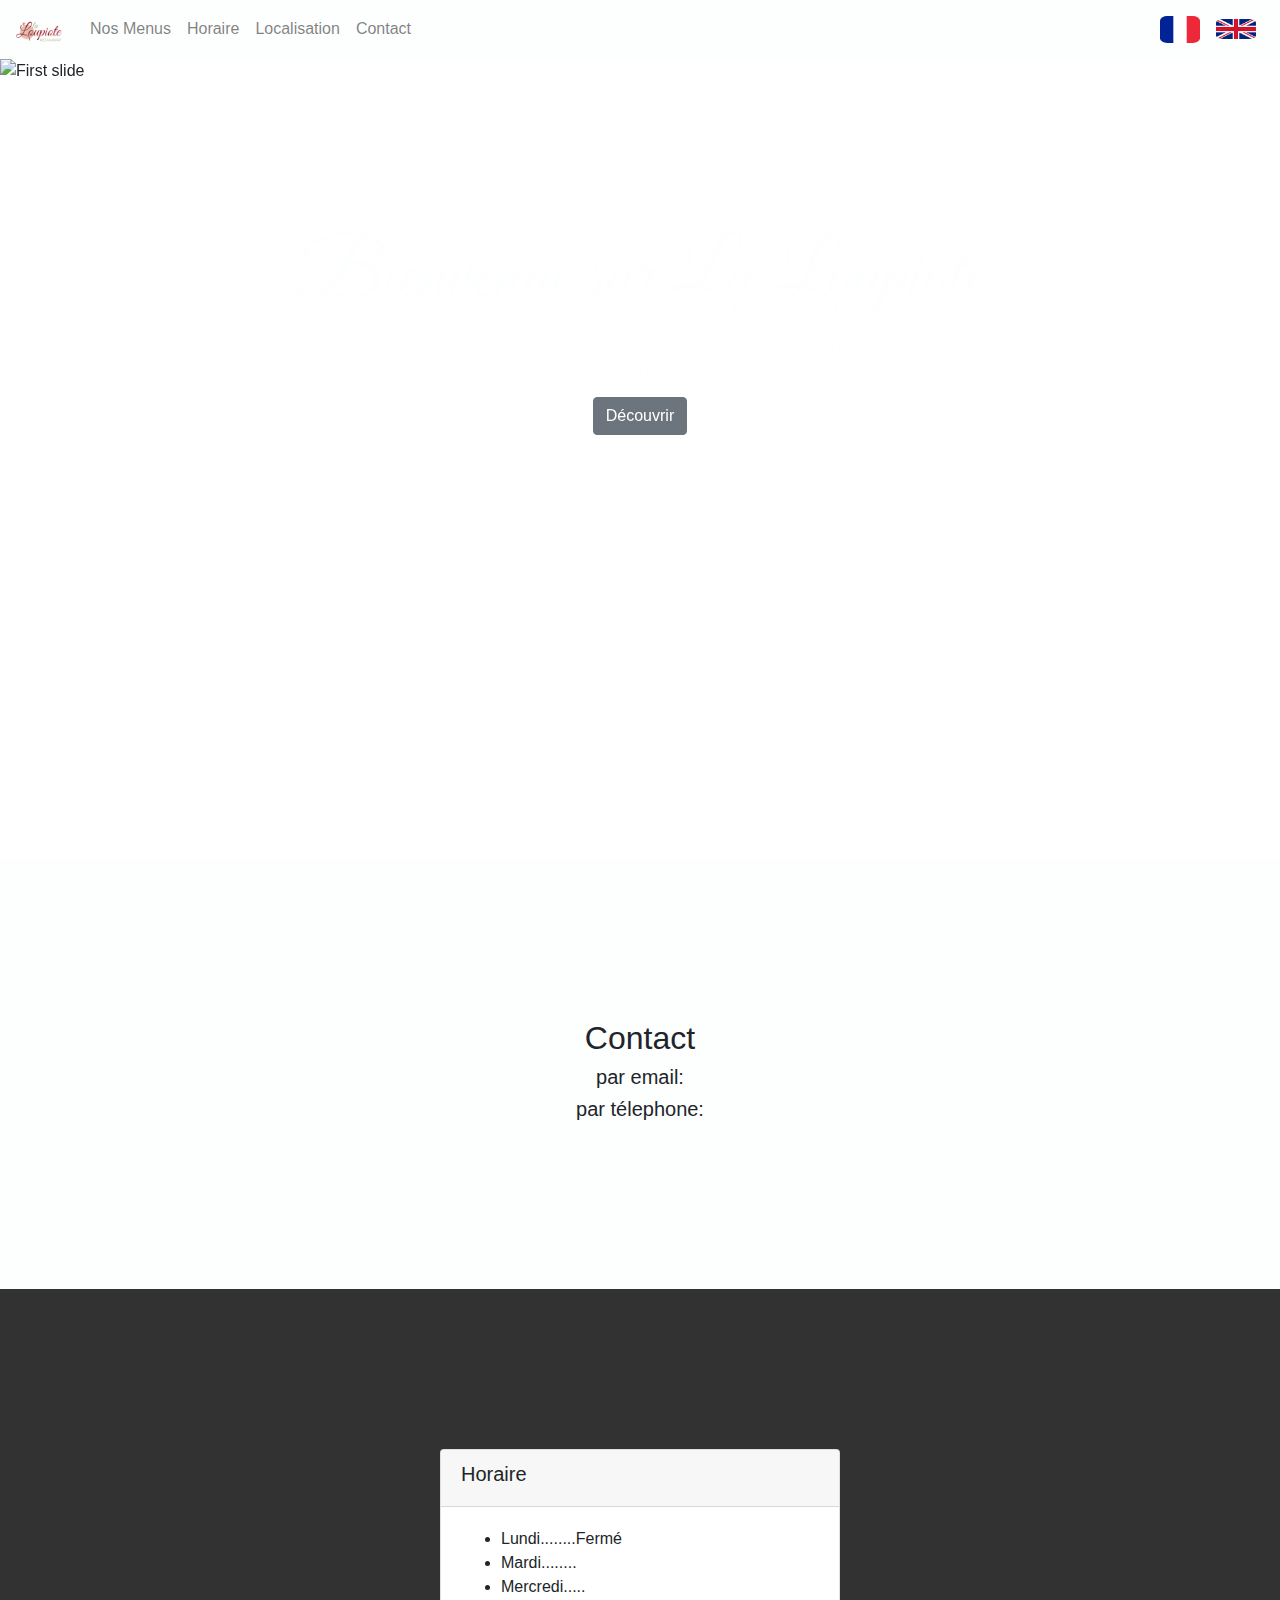
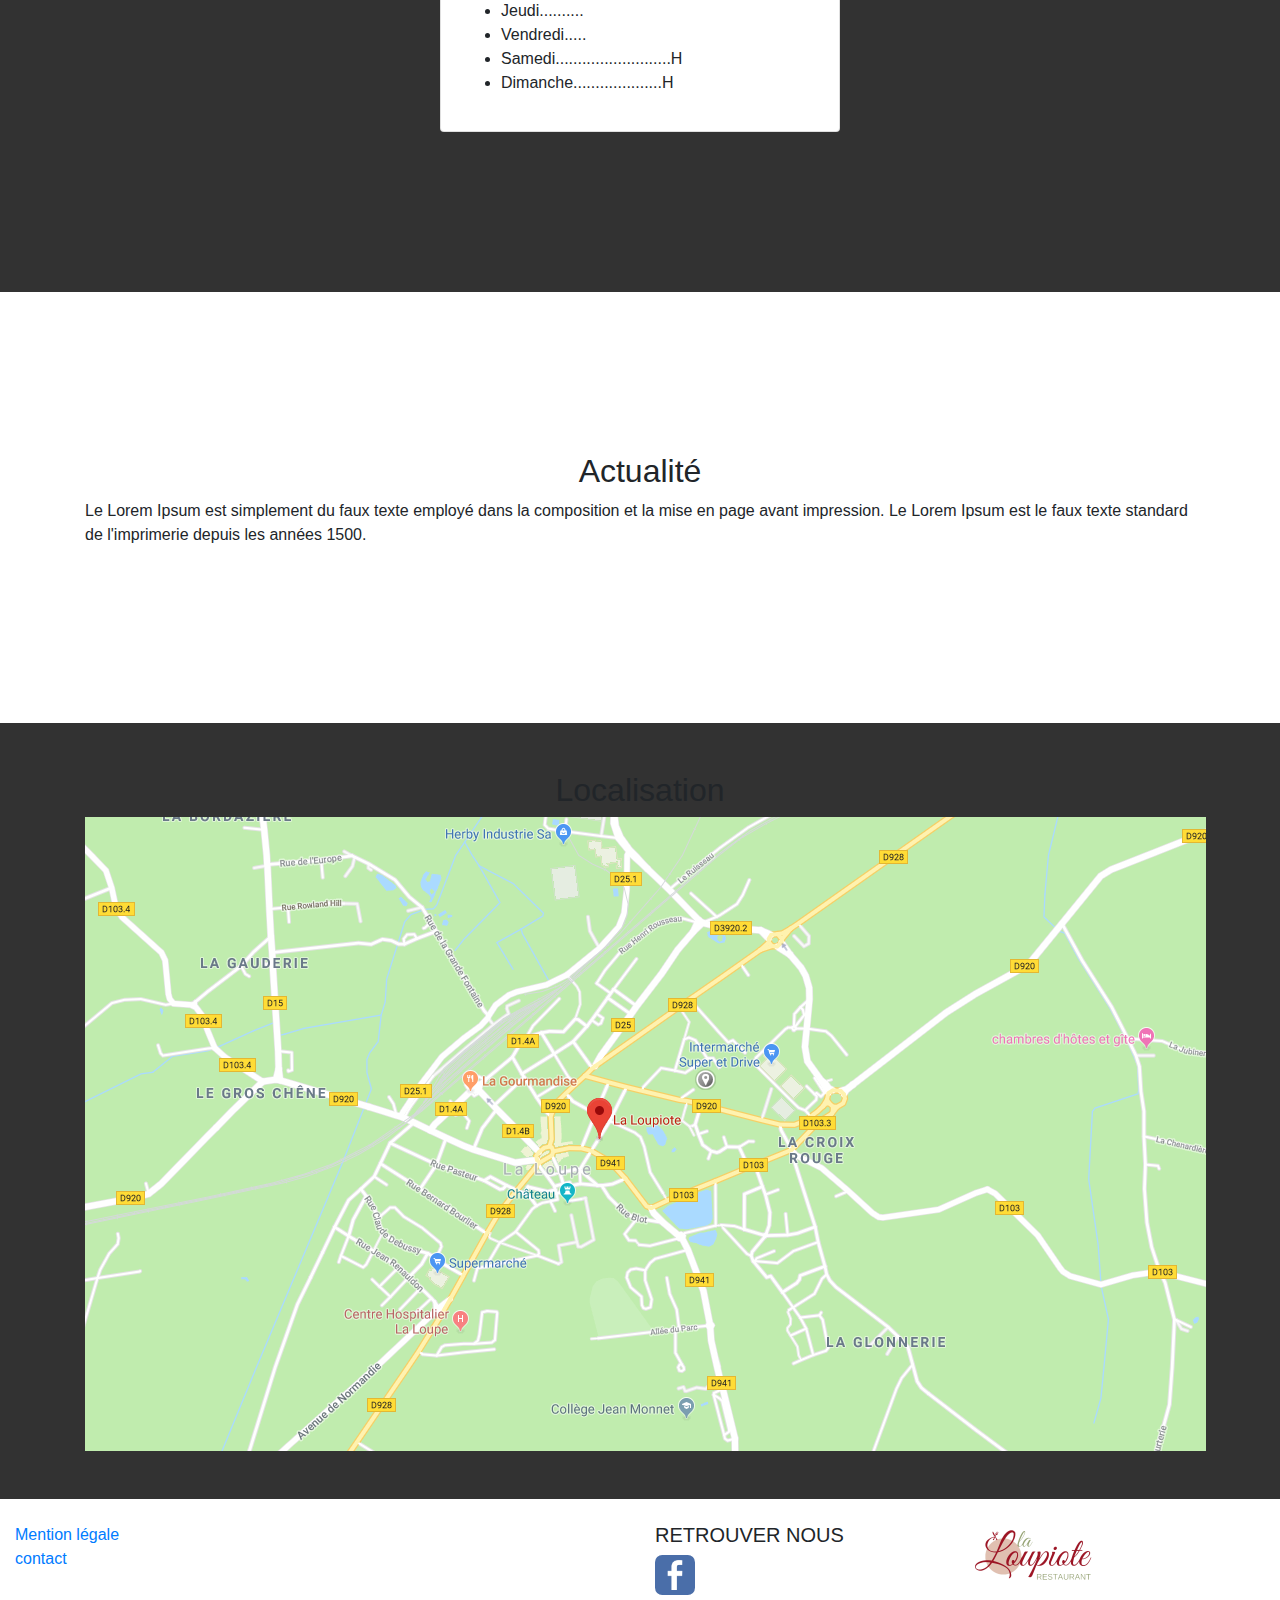
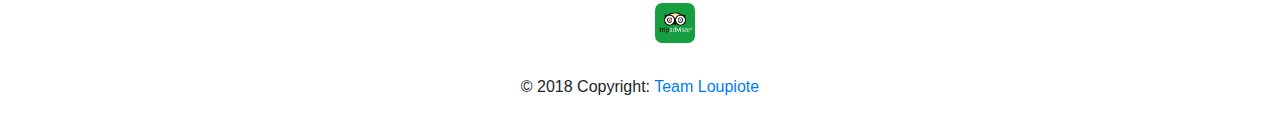
==== Maquette_Site/index.html @ 5c7a44ec "correction" ====
<!DOCTYPE html>
<html>
<head>
	<title>La Loupiote</title>
	<link rel="stylesheet" href="https://stackpath.bootstrapcdn.com/bootstrap/4.1.3/css/bootstrap.min.css">

	<link href="https://fonts.googleapis.com/css?family=Great+Vibes" rel="stylesheet">

	<link rel="stylesheet" type="text/css" href="style.css">
</head>
<body>
	<header>
		<!-- NAVIGATION -->
		<div>
			<nav class="navbar navbar-expand-lg navbar-light bg-light">
	  			<a class="navbar-brand" href="#">
	  				<img id="logo" src="img/Laloupiote-logo-transpa.png">
	  			</a>
	  			<button class="navbar-toggler" type="button" data-toggle="collapse" 	data-target="#navbarSupportedContent" aria-controls="navbarSupportedContent" aria-expanded="false" aria-label="Toggle navigation">
	    			<span class="navbar-toggler-icon"></span>
	  			</button>

	    		<div class="collapse navbar-collapse" id="navbarSupportedContent">
	    			<ul class="navbar-nav mr-auto">
	        			<li class="nav-item">
	        				<a class="nav-link" href="html/ourmenu.html">
	        					Nos Menus 
	        					<span class="sr-only">(current)</span>
	        				</a>
					    </li>
					    <li class="nav-item">
					        <a class="nav-link" href="#horraire">Horaire</a>
					    </li>
					    <li class="nav-item">
					        <a class="nav-link" href="#localisation">Localisation</a>
					    </li>
			        	<li class="nav-item">
			        		<a class="nav-link" href="html/contact.html">Contact</a>
			        	</li>
	    			</ul>

	    			<ul class="navbar-nav ml-auto">
	    				<li class="nav-item">
	    					<a class="nav-link translator" href="">
	    						<img src="img/fr.png">
	    					</a>
	    				</li>
	    				<li class="nav-item">
	    					<a class="nav-link translator" href="">
	    						<img src="img/en.png">
	    					</a>
	    				</li>
	    			</ul>
	    		</div>
			</nav>
		</div>
<!-- CAROUSEL -->
		<div id="llp-carousel" class="carousel slide" data-ride="carousel">
  			<ol class="carousel-indicators">
			    <li data-target="#llp-carousel" data-slide-to="0" class="active"></li>
			    <li data-target="#llp-carousel" data-slide-to="1"></li>
			    <li data-target="#llp-carousel" data-slide-to="2"></li>
			    <li data-target="#llp-carousel" data-slide-to="3"></li>
  			</ol>
  			<div class="carousel-inner">
    			<div class="carousel-item active">
        			<img class="d-block w-100" src="img/01llp.jpg" alt="First slide">
        			<div class="carousel-caption d-none d-md-block">
    					<h1 class="laloupiote-title"> 
    						Bienvenue sur La Loupiote
    					</h1>
    				
					
						<p id="fait-maison">
					    	Le Lorem Ipsum est simplement du faux texte employé dans la composition et la mise en page avant impression. Le Lorem Ipsum est le faux texte standard de l'imprimerie depuis les années 1500
					    </p>
	
					    <button class="btn btn-secondary"> Découvrir </button>
					</div>
		    	</div>
		   	 	<div class="carousel-item">
		      		<img class="d-block w-100" src="img/02llp.jpg" alt="Second slide">
		      		<div class="carousel-caption d-none d-md-block">
					    <h1 class="laloupiote-title"> 
    						Bienvenuee sur La Loupiote
    					</h1>
    				
					
						<p id="fait-maison">
					    	Le Lorem Ipsum est simplement du faux texte employé dans la composition et la mise en page avant impression. Le Lorem Ipsum est le faux texte standard de l'imprimerie depuis les années 1500
					    </p>    
					    <button class="btn btn-secondary"> Découvrir </button>
					</div>
		    	</div>
			    <div class="carousel-item">
			    	<img class="d-block w-100" src="img/03llp.jpg" alt="Third slide">
			    	<div class="carousel-caption d-none d-md-block">
					    <h1 class="laloupiote-title"> 
    						Bienvenue sur La Loupiote
    					</h1>
    				
					
						<p id="fait-maison">
					    	Le Lorem Ipsum est simplement du faux texte employé dans la composition et la mise en page avant impression. Le Lorem Ipsum est le faux texte standard de l'imprimerie depuis les années 1500
					    </p>
					    <button class="btn btn-secondary"> Découvrir </button>
					</div>
			    </div>
			    <div class="carousel-item">
			    	<img class="d-block w-100" src="img/04llp.jpg" alt="Fourth slide">
			    	<div class="carousel-caption d-none d-md-block">
					    <h1 class="laloupiote-title"> 
    						Bienvenue sur La Loupiote
    					</h1>
    				
					
						<p id="fait-maison">
					    	Le Lorem Ipsum est simplement du faux texte employé dans la composition et la mise en page avant impression. Le Lorem Ipsum est le faux texte standard de l'imprimerie depuis les années 1500
					    </p>   
						 
					    <button class="btn btn-secondary"> Découvrir </button>
					</div>
			    </div>
  			</div>
  			<a class="carousel-control-prev" href="#llp-carousel" role="button" data-slide="prev">
    			<span class="carousel-control-prev-icon" aria-hidden="true"></span>
    			<span class="sr-only">Previous</span>
  			</a>
    		<a class="carousel-control-next" href="#llp-carousel" role="button" data-slide="next">
			    <span class="carousel-control-next-icon" aria-hidden="true"></span>
			    <span class="sr-only">Next</span>
  			</a>
		</div>
	</header>
<!--  CONTACT US  -->
	<section class="bg-light section-content">
		<div class="container">
			<div class="row">
				<div class="col-12">
					<div class="d-flex justify-content-center">
						<h2 id="info-contact">Contact</h2>
					</div>
					<div class="d-flex justify-content-center">
						<h5>par email:</h5>
					</div>
					<div class="d-flex justify-content-center">
						<h5>par télephone:</h5>
					</div>
				</div>
			</div>
		</div>
	</section>
<!-- HORAIRE -->
	<section class="bg-dark section-content">
		<div class="container">
			<div class="row">
				<div class="col-12">
					<div class=" d-flex justify-content-center">
						<div class="card" style="width: 25rem;">
							<div class="card-header">
						    	<h5>Horaire</h5>
						    </div>
						  	<div class="card-body">
					    		<ul>
					    			<li> Lundi........Fermé</li>
					    			<li> Mardi........ </li>
					    			<li> Mercredi..... </li>
					    			<li> Jeudi.......... </li>
					    			<li> Vendredi..... </li>
					    			<li> Samedi..........................H </li>
					    			<li> Dimanche....................H </li>
					    		</ul>
					        </div>
						</div>
					</div>
				</div>
			</div>
		</div>
	</section>
<!--  ARTICLE-->
	<section>
		<div class="container section-content">
			<div class="row">
				<div class="col-12">
					<div class="d-flex justify-content-center">
						<h2>Actualité</h2>
					</div>
						<p>
							Le Lorem Ipsum est simplement du faux texte employé dans la composition et la mise en page avant impression. Le Lorem Ipsum est le faux texte standard de l'imprimerie depuis les années 1500.
						</p>
					
				</div>
			</div>
		</div>
	</section>
<!-- MAP -->
	<section class="bg-dark pt-5 pb-5">
		<div class="container">
			<div class="row">
				<div class="col-12">
					<div class="d-flex justify-content-center">
						<h2>Localisation</h2>
					</div>
					<img src="img/maploupiote.PNG">
				</div>
			</div>
		</div>
	</section>
<!-- Footer -->
	<footer class="page-footer font-small blue pt-4">

	<!-- Footer Links -->
	    <div class="container-fluid text-center text-md-left">
    	<!-- Grid row -->
    		<div class="row">
    		<!-- Grid column -->
        		<div class="col-md-6 mt-md-0 mt-3">
          		<!-- Content -->
          		<!-- <h5 class="text-uppercase">PAGE</h5> -->
          		<ul class="list-unstyled">
                	<li>
                		<a href="#!">Mention légale</a>
              		</li>
              		<li>
                		<a href="html/contact.html">contact</a>
              		</li>
           		</ul>
        	</div>

        	<hr class="clearfix w-100 d-md-none pb-3">	
        <!-- Grid column -->
        	<div class="col-md-3 mb-md-0 mb-3">
	        <!-- Links -->
	            <h5 class="text-uppercase">Retrouver nous</h5>
				<ul class="list-unstyled">
                	<li class=" mb-2">
                		<a class="network" href="#!">
                			<img id="fb-network" src="img/fb.png">
                		</a>
              		</li>
              		<li>
                		<a class="network" href="#!">
                			<img id="tp-network" src="img/tpa.jpg">
                		</a>
              		</li>
           		</ul>
          </div>

        <!--  Grid column  -->
       		<div class="col-md-3 mb-md-0 mb-3">
			
            	<!-- <h5 class="text-uppercase">Links</h5> -->

            	<ul class="list-unstyled">
              		<li>
                		<a href="#!">
                			<img id="logo-footer" src="img/Laloupiote-logo-transpa.png">
                		</a>
              		</li>
	            </ul>

          	</div>
          	
      	</div>
  	</div>

    <!-- Copyright -->
    <div class="footer-copyright text-center py-3">© 2018 Copyright:
      <a href="#"> Team Loupiote</a>
    </div>
    <!-- Copyright -->

  </footer>

	<script src="https://code.jquery.com/jquery-3.3.1.slim.min.js"></script>
	<script src="https://cdnjs.cloudflare.com/ajax/libs/popper.js/1.14.3/umd/popper.min.js"></script>
	<script src="https://stackpath.bootstrapcdn.com/bootstrap/4.1.3/js/bootstrap.min.js"></script>
</body>
</html>
---- Maquette_Site/style.css ----
/*	-------------------    \
		COLOR THEME
\	-------------------   */
.bg-light{
	background-color:#FDFEFE !important;
}

.bg-dark{
	background-color:#323232 !important;
}

/*	-------------------    \
		HEADER
\	-------------------   */
#logo{
	width: 2.5em;
}
.translator img{
	width: 2.5em;
	border-radius: 18%;
}

.carousel-item img{
	height: 50em;
}

.carousel-caption{
	margin-bottom:30%;
	color: #FDFEFE;
}

.laloupiote-title{
	font-family: 'Great Vibes', cursive;
	font-size: 5em;
}
/*	-------------------    \
		GENERAL
\	-------------------   */
.section-content{
	padding-top: 10em;
	padding-bottom: 10Em;
}

/*	-------------------    \
		FOOTER
\	-------------------   */
.network img{
	width: 2.5em;
	border-radius: 18%;
}
#logo-footer{
	width: 8em;
}
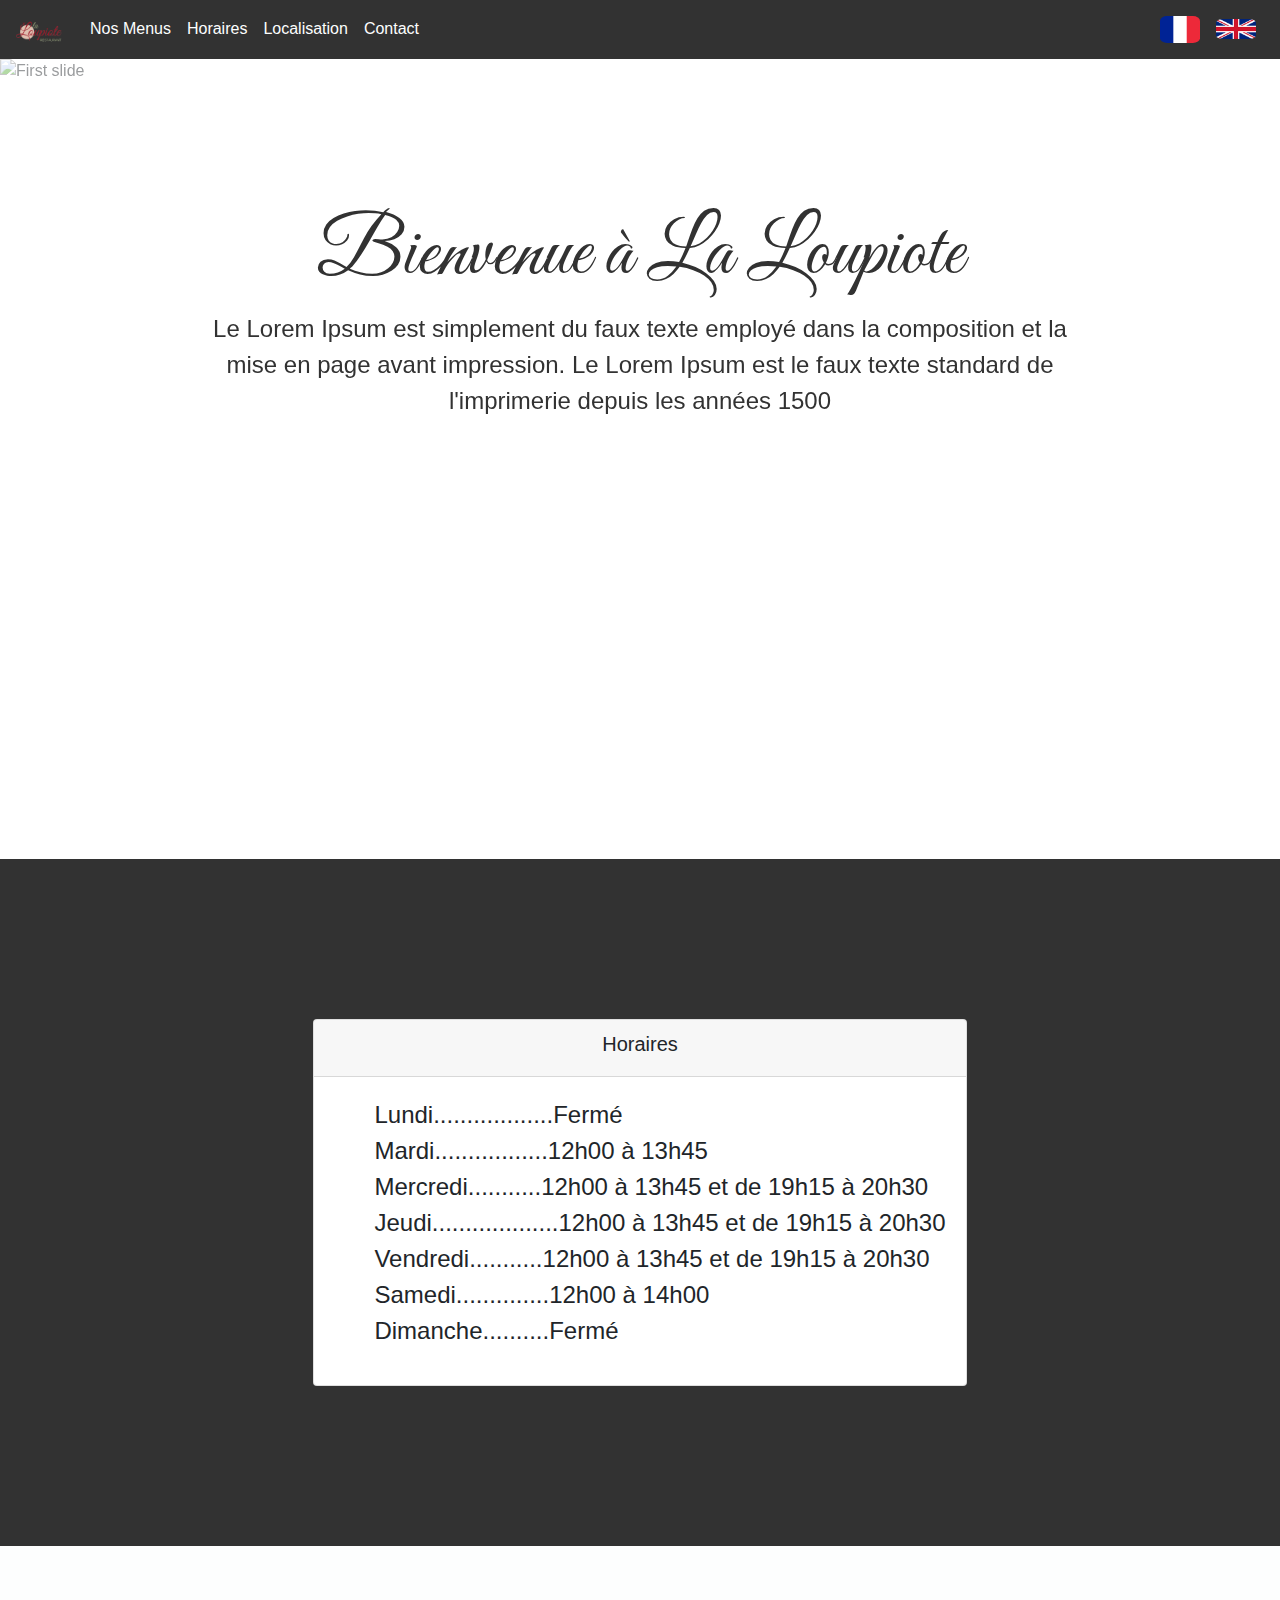
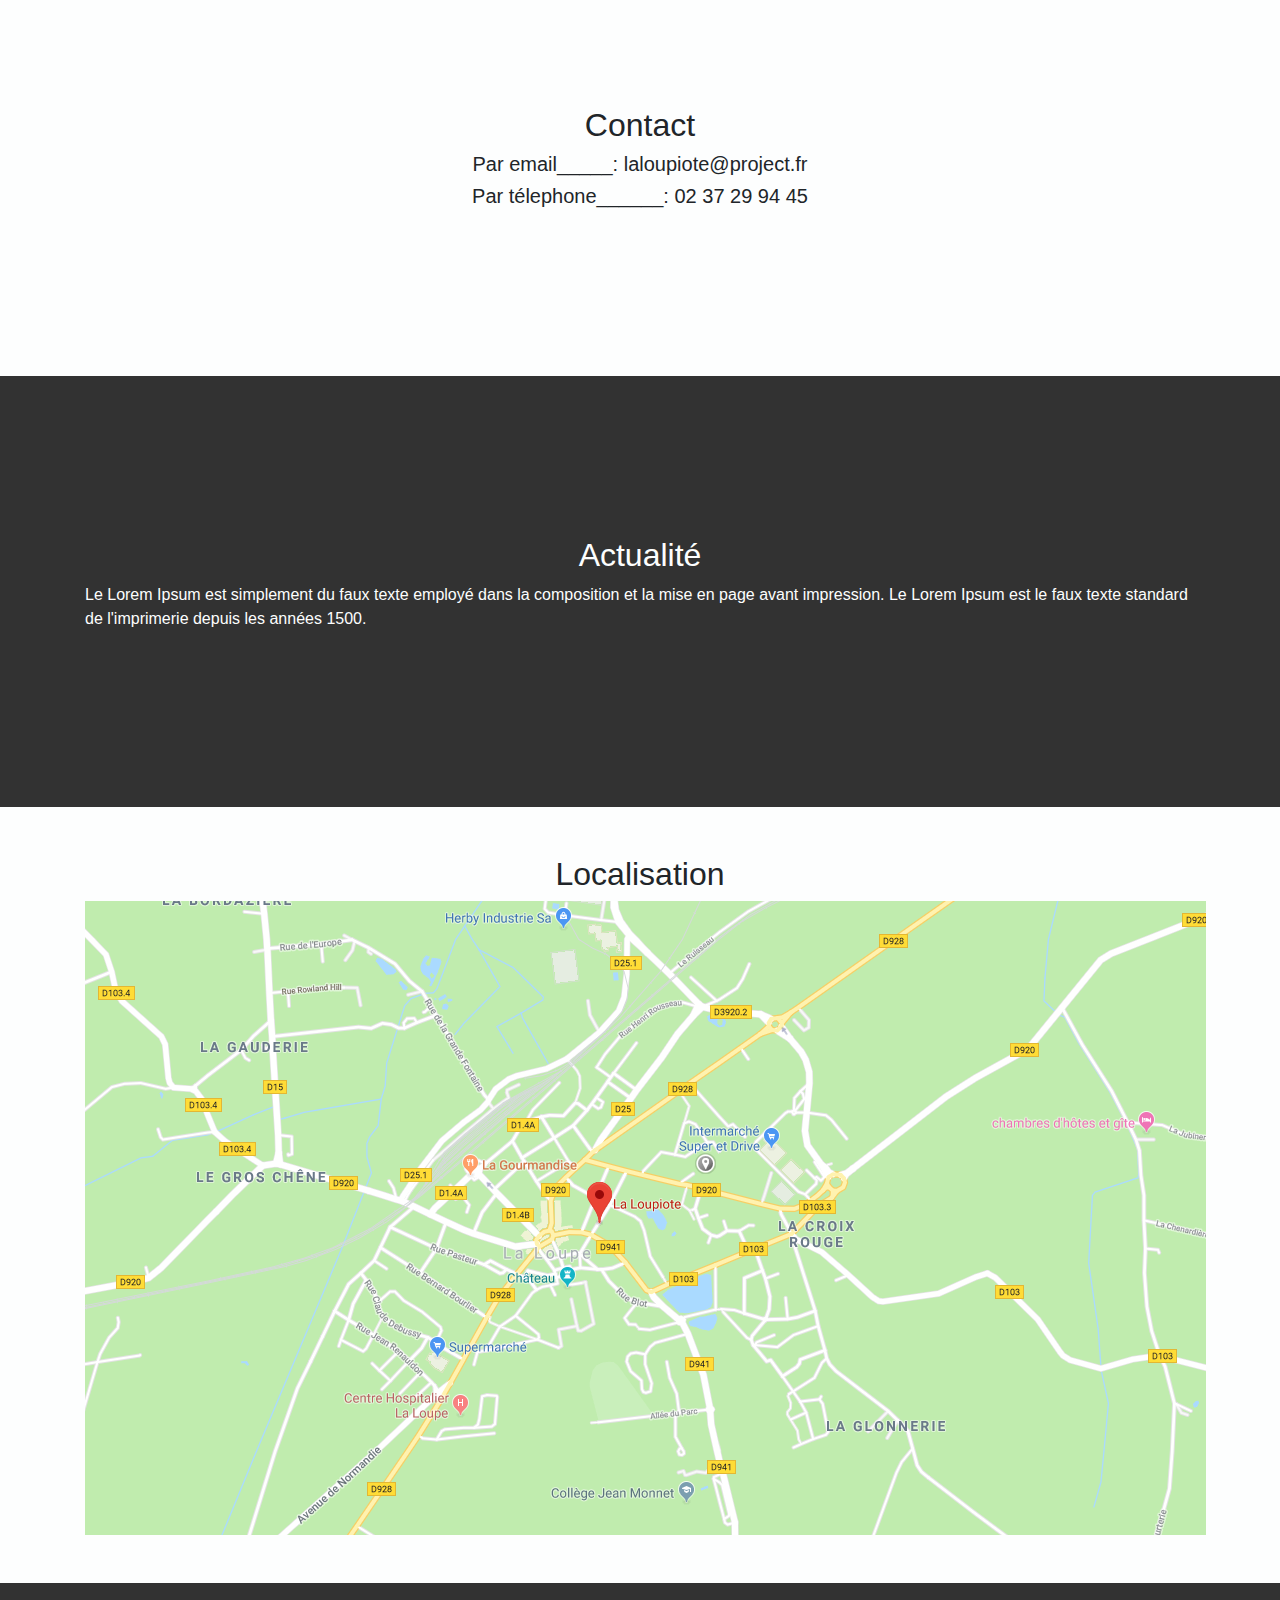
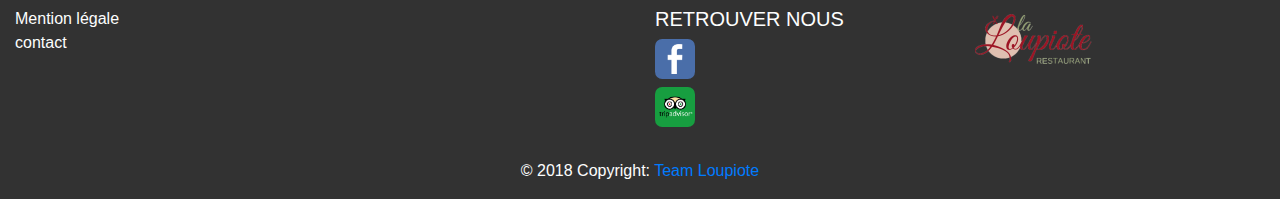
==== commit 28df6396: "Admin part created" ====
--- a/Maquette_Site/index.html
+++ b/Maquette_Site/index.html
@@ -2,6 +2,8 @@
 <html>
 <head>
 	<title>La Loupiote</title>
+	<link rel="stylesheet" href="https://use.fontawesome.com/releases/v5.5.0/css/all.css" integrity="sha384-B4dIYHKNBt8Bc12p+WXckhzcICo0wtJAoU8YZTY5qE0Id1GSseTk6S+L3BlXeVIU" crossorigin="anonymous">
+
 	<link rel="stylesheet" href="https://stackpath.bootstrapcdn.com/bootstrap/4.1.3/css/bootstrap.min.css">
 
 	<link href="https://fonts.googleapis.com/css?family=Great+Vibes" rel="stylesheet">
@@ -12,7 +14,7 @@
 	<header>
 		<!-- NAVIGATION -->
 		<div>
-			<nav class="navbar navbar-expand-lg navbar-light bg-light">
+			<nav class="navbar navbar-expand-lg bg-dark">
 	  			<a class="navbar-brand" href="#">
 	  				<img id="logo" src="img/Laloupiote-logo-transpa.png">
 	  			</a>
@@ -23,19 +25,19 @@
 	    		<div class="collapse navbar-collapse" id="navbarSupportedContent">
 	    			<ul class="navbar-nav mr-auto">
 	        			<li class="nav-item">
-	        				<a class="nav-link" href="html/ourmenu.html">
+	        				<a class="nav-link light-text" href="html/ourmenu.html">
 	        					Nos Menus 
 	        					<span class="sr-only">(current)</span>
 	        				</a>
 					    </li>
 					    <li class="nav-item">
-					        <a class="nav-link" href="#horraire">Horaire</a>
+					        <a class="nav-link light-text" href="#horraire">Horaires</a>
 					    </li>
 					    <li class="nav-item">
-					        <a class="nav-link" href="#localisation">Localisation</a>
+					        <a class="nav-link light-text" href="#localisation">Localisation</a>
 					    </li>
 			        	<li class="nav-item">
-			        		<a class="nav-link" href="html/contact.html">Contact</a>
+			        		<a class="nav-link light-text" href="html/contact.html">Contact</a>
 			        	</li>
 	    			</ul>
 
@@ -67,71 +69,108 @@
         			<img class="d-block w-100" src="img/01llp.jpg" alt="First slide">
         			<div class="carousel-caption d-none d-md-block">
     					<h1 class="laloupiote-title"> 
-    						Bienvenue sur La Loupiote
-    					</h1>
-    				
-					
-						<p id="fait-maison">
+    						Bienvenue à La Loupiote
+    					</h1>
+    				
+					
+						<p id="fait-maison" class="paraph-text">
 					    	Le Lorem Ipsum est simplement du faux texte employé dans la composition et la mise en page avant impression. Le Lorem Ipsum est le faux texte standard de l'imprimerie depuis les années 1500
 					    </p>
 	
-					    <button class="btn btn-secondary"> Découvrir </button>
+					    <a href="#horaire">
+					    	<i class="fas fa-angle-double-down"></i>
+					    </a>
 					</div>
 		    	</div>
 		   	 	<div class="carousel-item">
 		      		<img class="d-block w-100" src="img/02llp.jpg" alt="Second slide">
 		      		<div class="carousel-caption d-none d-md-block">
 					    <h1 class="laloupiote-title"> 
-    						Bienvenuee sur La Loupiote
-    					</h1>
-    				
-					
-						<p id="fait-maison">
+    						Bienvenue à La Loupiote
+    					</h1>
+    				
+					
+						<p id="fait-maison" class="paraph-text">
 					    	Le Lorem Ipsum est simplement du faux texte employé dans la composition et la mise en page avant impression. Le Lorem Ipsum est le faux texte standard de l'imprimerie depuis les années 1500
 					    </p>    
-					    <button class="btn btn-secondary"> Découvrir </button>
+					    <a href="#horaire">
+					    	<i class="fas fa-angle-double-down"></i>
+					    </a>
 					</div>
 		    	</div>
 			    <div class="carousel-item">
 			    	<img class="d-block w-100" src="img/03llp.jpg" alt="Third slide">
 			    	<div class="carousel-caption d-none d-md-block">
 					    <h1 class="laloupiote-title"> 
-    						Bienvenue sur La Loupiote
-    					</h1>
-    				
-					
-						<p id="fait-maison">
+    						Bienvenue à La Loupiote
+    					</h1>
+    				
+					
+						<p id="fait-maison" class="paraph-text">
 					    	Le Lorem Ipsum est simplement du faux texte employé dans la composition et la mise en page avant impression. Le Lorem Ipsum est le faux texte standard de l'imprimerie depuis les années 1500
 					    </p>
-					    <button class="btn btn-secondary"> Découvrir </button>
+					    <a href="#horaire">
+					    	<i class="fas fa-angle-double-down"></i>
+					    </a>
 					</div>
 			    </div>
 			    <div class="carousel-item">
 			    	<img class="d-block w-100" src="img/04llp.jpg" alt="Fourth slide">
 			    	<div class="carousel-caption d-none d-md-block">
 					    <h1 class="laloupiote-title"> 
-    						Bienvenue sur La Loupiote
-    					</h1>
-    				
-					
-						<p id="fait-maison">
+    						Bienvenue à La Loupiote
+    					</h1>
+    				
+					
+						<p id="fait-maison" class="paraph-text">
 					    	Le Lorem Ipsum est simplement du faux texte employé dans la composition et la mise en page avant impression. Le Lorem Ipsum est le faux texte standard de l'imprimerie depuis les années 1500
 					    </p>   
 						 
-					    <button class="btn btn-secondary"> Découvrir </button>
+					    <a href="#horaire">
+					    	<i class="fas fa-angle-double-down"></i>
+					    </a>
 					</div>
 			    </div>
   			</div>
   			<a class="carousel-control-prev" href="#llp-carousel" role="button" data-slide="prev">
-    			<span class="carousel-control-prev-icon" aria-hidden="true"></span>
+    			<span class="carousel-control-prev-icon dark-text" aria-hidden="true"></span>
     			<span class="sr-only">Previous</span>
   			</a>
     		<a class="carousel-control-next" href="#llp-carousel" role="button" data-slide="next">
-			    <span class="carousel-control-next-icon" aria-hidden="true"></span>
+			    <span class="carousel-control-next-icon dark-text" aria-hidden="true"></span>
 			    <span class="sr-only">Next</span>
   			</a>
 		</div>
 	</header>
+
+<!-- HORAIRE -->
+	<section class="bg-dark section-content">
+		<div class="container">
+			<div class="row">
+				<div class="col-12">
+					<div class=" d-flex justify-content-center">
+						<div class="card">
+							<div class="card-header d-flex justify-content-center">
+						    	<h5>Horaires</h5>
+						    </div>
+						  	<div class="card-body">
+					    		<ul id="horaire">
+					    			<li> Lundi..................Fermé</li>
+					    			<li> Mardi.................12h00 à 13h45</li>
+					    			<li> Mercredi...........12h00 à 13h45 et de 19h15 à 20h30</li>
+					    			<li> Jeudi...................12h00 à 13h45 et de 19h15 à 20h30</li>
+					    			<li> Vendredi...........12h00 à 13h45 et de 19h15 à 20h30</li>
+					    			<li> Samedi..............12h00 à 14h00</li>
+					    			<li> Dimanche..........Fermé</li>
+					    		</ul>
+					        </div>
+						</div>
+					</div>
+				</div>
+			</div>
+		</div>
+	</section>
+
 <!--  CONTACT US  -->
 	<section class="bg-light section-content">
 		<div class="container">
@@ -140,45 +179,18 @@
 					<div class="d-flex justify-content-center">
 						<h2 id="info-contact">Contact</h2>
 					</div>
-					<div class="d-flex justify-content-center">
-						<h5>par email:</h5>
-					</div>
-					<div class="d-flex justify-content-center">
-						<h5>par télephone:</h5>
-					</div>
-				</div>
-			</div>
-		</div>
-	</section>
-<!-- HORAIRE -->
-	<section class="bg-dark section-content">
-		<div class="container">
-			<div class="row">
-				<div class="col-12">
-					<div class=" d-flex justify-content-center">
-						<div class="card" style="width: 25rem;">
-							<div class="card-header">
-						    	<h5>Horaire</h5>
-						    </div>
-						  	<div class="card-body">
-					    		<ul>
-					    			<li> Lundi........Fermé</li>
-					    			<li> Mardi........ </li>
-					    			<li> Mercredi..... </li>
-					    			<li> Jeudi.......... </li>
-					    			<li> Vendredi..... </li>
-					    			<li> Samedi..........................H </li>
-					    			<li> Dimanche....................H </li>
-					    		</ul>
-					        </div>
-						</div>
+					<div class="d-flex justify-content-center paraph-text">
+						<h5>Par email_____: laloupiote@project.fr</h5>
+					</div>
+					<div class="d-flex justify-content-center paraph-text">
+						<h5>Par télephone______:  02 37 29 94 45</h5>
 					</div>
 				</div>
 			</div>
 		</div>
 	</section>
 <!--  ARTICLE-->
-	<section>
+	<section class="bg-dark light-text">
 		<div class="container section-content">
 			<div class="row">
 				<div class="col-12">
@@ -194,7 +206,7 @@
 		</div>
 	</section>
 <!-- MAP -->
-	<section class="bg-dark pt-5 pb-5">
+	<section class="bg-light pt-5 pb-5">
 		<div class="container">
 			<div class="row">
 				<div class="col-12">
@@ -207,7 +219,7 @@
 		</div>
 	</section>
 <!-- Footer -->
-	<footer class="page-footer font-small blue pt-4">
+	<footer class="page-footer bg-dark font-small blue pt-4 light-text">
 
 	<!-- Footer Links -->
 	    <div class="container-fluid text-center text-md-left">
@@ -219,10 +231,10 @@
           		<!-- <h5 class="text-uppercase">PAGE</h5> -->
           		<ul class="list-unstyled">
                 	<li>
-                		<a href="#!">Mention légale</a>
+                		<a class="light-text" href="#!">Mention légale</a>
               		</li>
               		<li>
-                		<a href="html/contact.html">contact</a>
+                		<a class="light-text" href="html/contact.html">contact</a>
               		</li>
            		</ul>
         	</div>
@@ -234,12 +246,13 @@
 	            <h5 class="text-uppercase">Retrouver nous</h5>
 				<ul class="list-unstyled">
                 	<li class=" mb-2">
-                		<a class="network" href="#!">
+                		<a href="https://www.facebook.com/laloupiote28/?ref=br_rs"
+                			class="network" target="_blank">
                 			<img id="fb-network" src="img/fb.png">
                 		</a>
               		</li>
               		<li>
-                		<a class="network" href="#!">
+                		<a href="https://www.tripadvisor.fr/Restaurant_Review-g1079449-d1331982-Reviews-A_la_Loupiote-La_Loupe_Eure_et_Loir_Centre_Val_de_Loire.html" class="network" target="_blank">
                 			<img id="tp-network" src="img/tpa.jpg">
                 		</a>
               		</li>
@@ -266,7 +279,7 @@
 
     <!-- Copyright -->
     <div class="footer-copyright text-center py-3">© 2018 Copyright:
-      <a href="#"> Team Loupiote</a>
+      <a href="html/contact.html"> Team Loupiote</a>
     </div>
     <!-- Copyright -->
 
--- a/Maquette_Site/style.css
+++ b/Maquette_Site/style.css
@@ -9,6 +9,19 @@
 	background-color:#323232 !important;
 }
 
+.dark-text{
+	color: #323232 !important;
+}
+.light-text{
+	color: #FDFEFE !important;
+}
+.paraph-text, #horaire{
+	font-size: 1.5em;
+}
+
+#horaire li{
+	list-style: none;
+}
 /*	-------------------    \
 		HEADER
 \	-------------------   */
@@ -22,16 +35,25 @@
 
 .carousel-item img{
 	height: 50em;
+	opacity: 0.45;
 }
 
 .carousel-caption{
 	margin-bottom:30%;
-	color: #FDFEFE;
+	color: #323232;
 }
 
 .laloupiote-title{
 	font-family: 'Great Vibes', cursive;
 	font-size: 5em;
+}
+.fa-angle-double-down{
+	color: #323232;
+	font-size: 3em;
+}
+.fa-angle-double-down:hover{
+	color: #9e1525;
+	font-size: 3em;
 }
 /*	-------------------    \
 		GENERAL
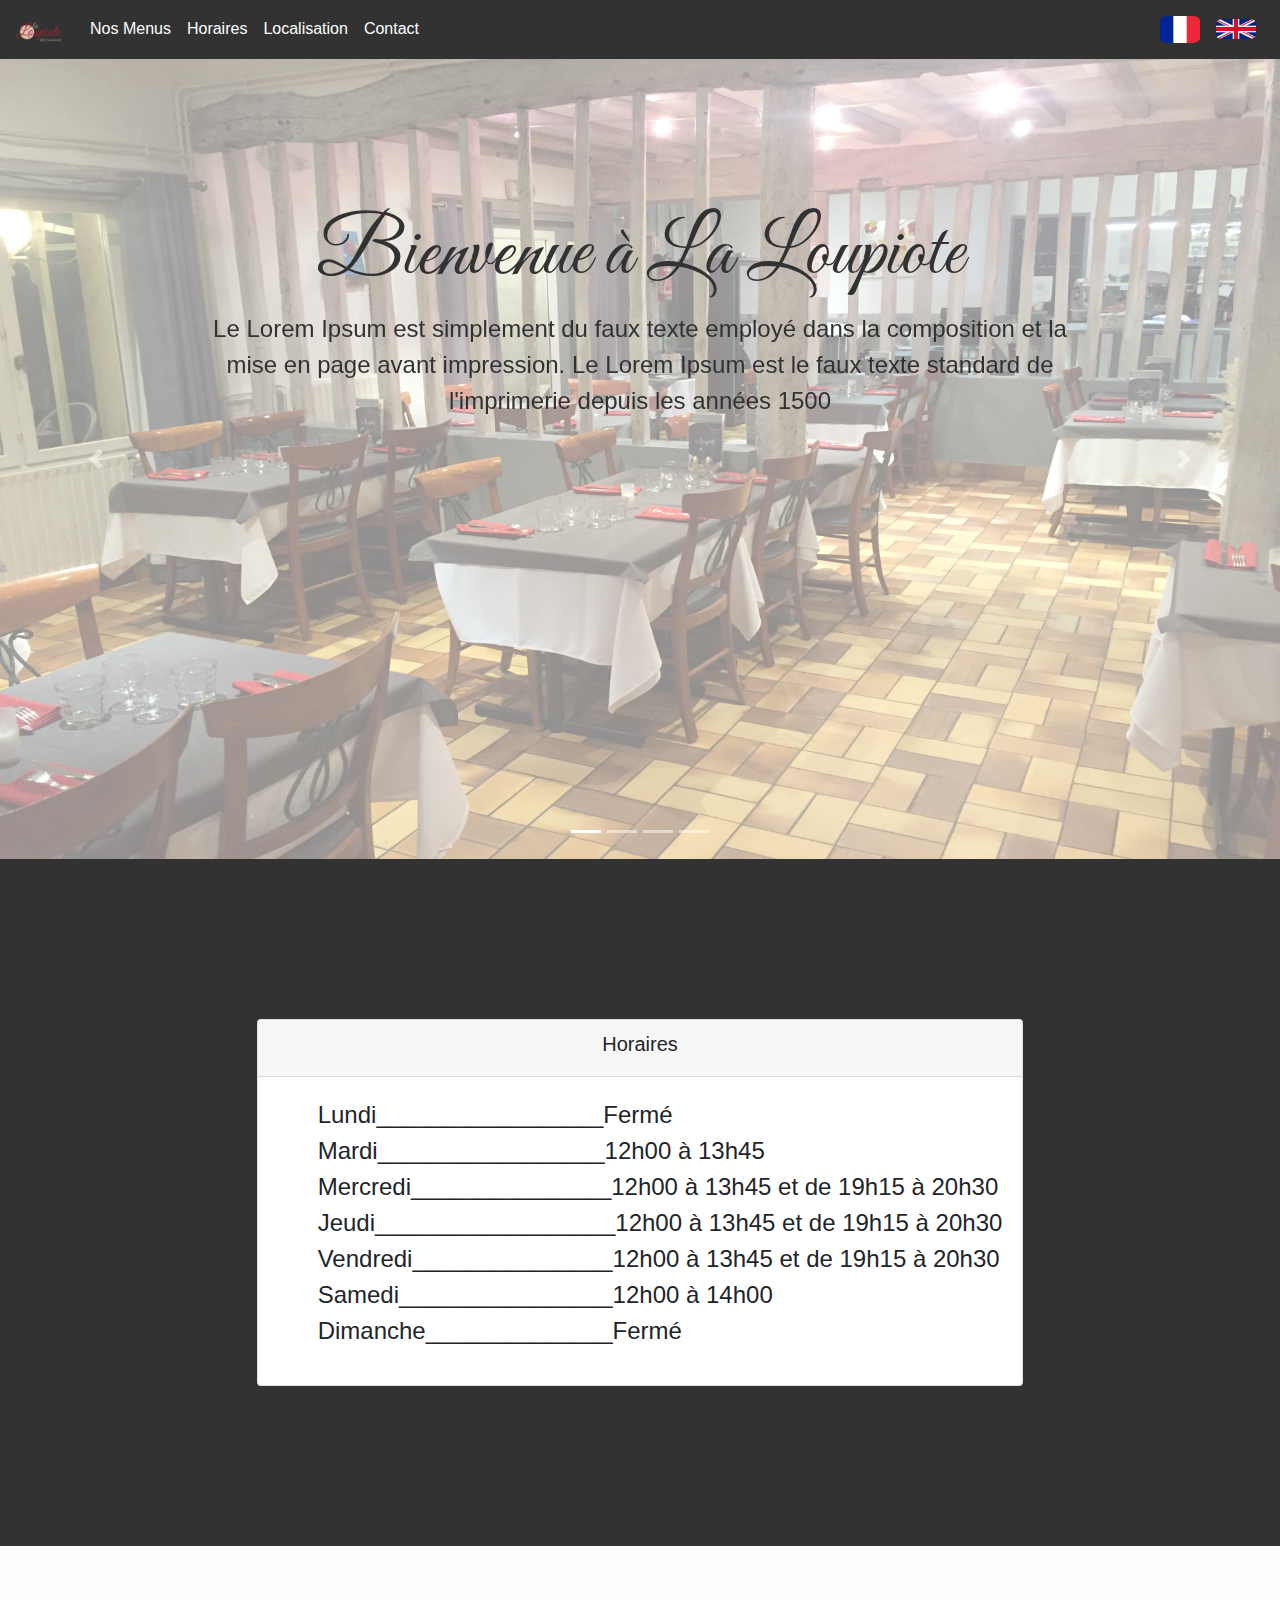
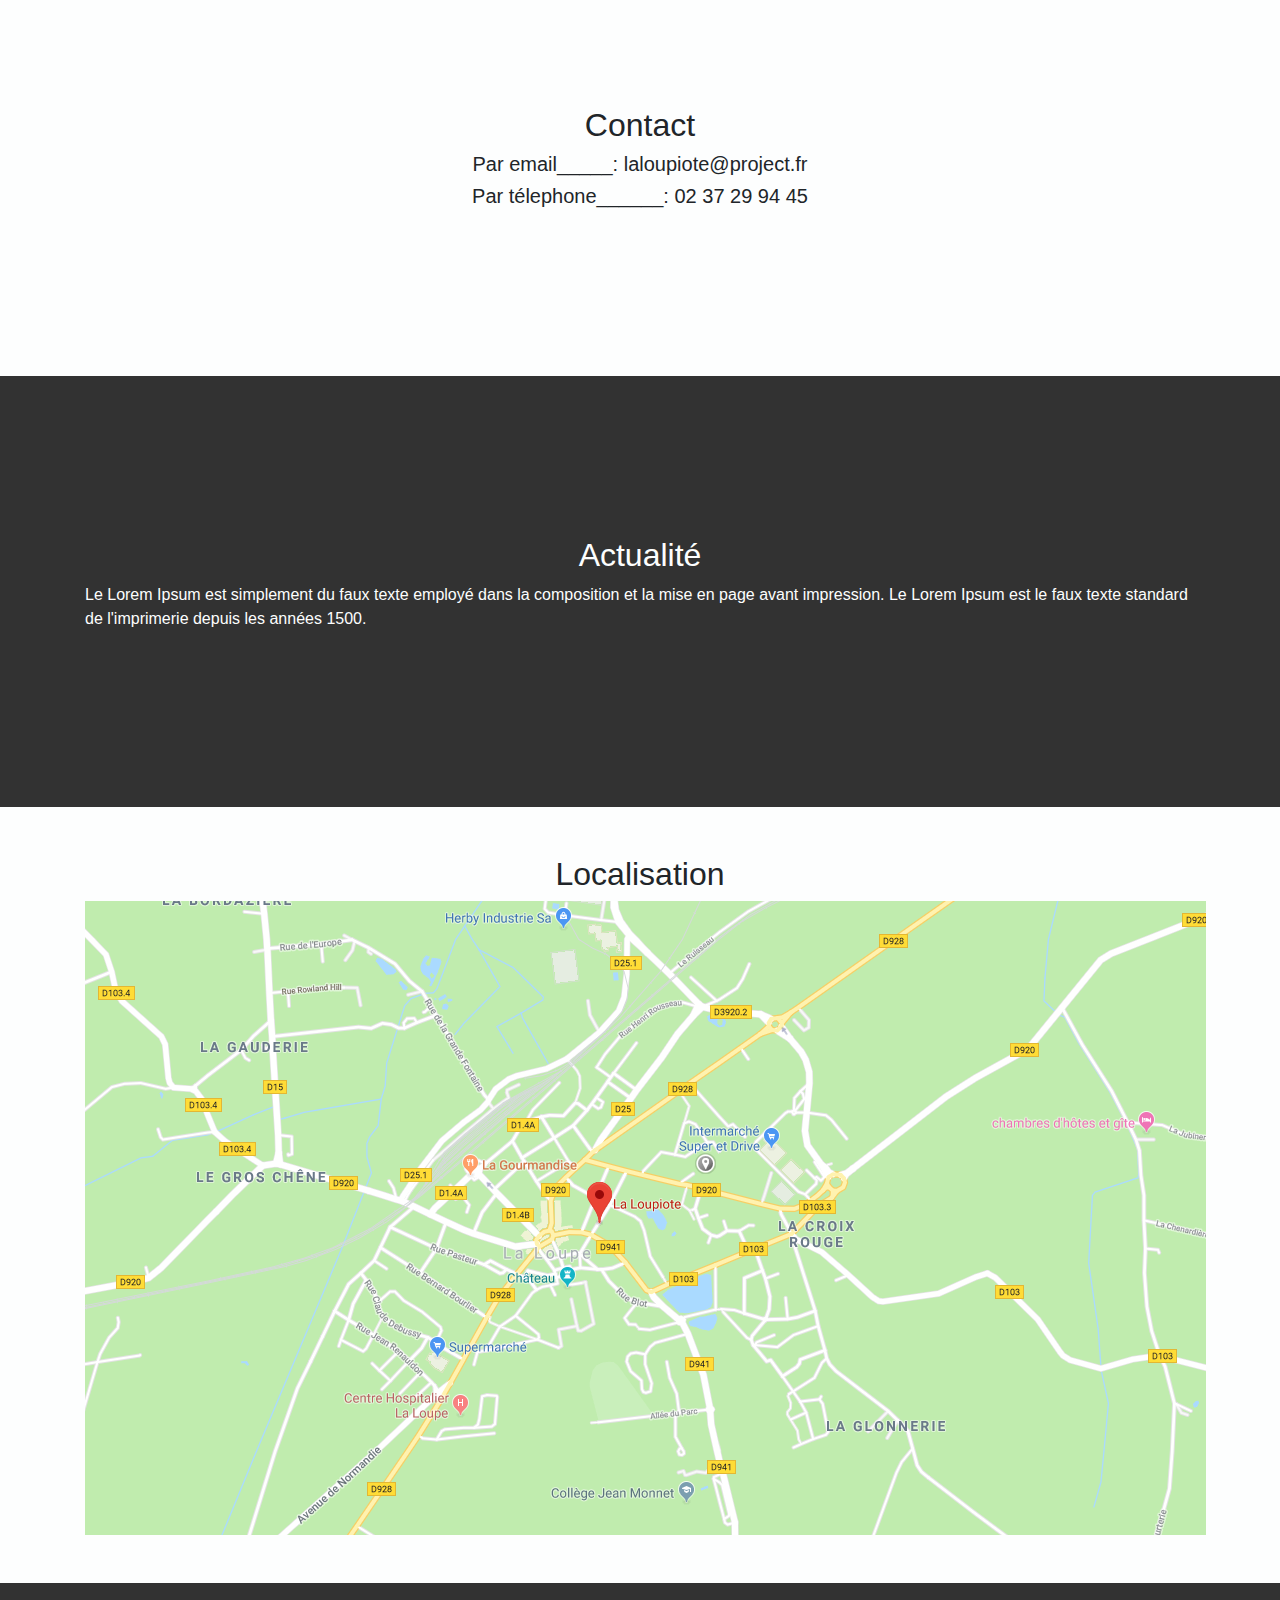
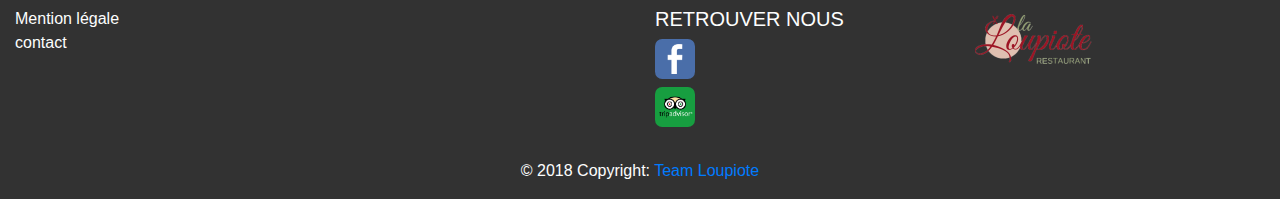
==== commit 4dc778fc: "home page done" ====
--- a/Maquette_Site/index.html
+++ b/Maquette_Site/index.html
@@ -66,7 +66,7 @@
   			</ol>
   			<div class="carousel-inner">
     			<div class="carousel-item active">
-        			<img class="d-block w-100" src="img/01llp.jpg" alt="First slide">
+        			<img class="d-block w-100" src="img/01llp.JPG" alt="First slide">
         			<div class="carousel-caption d-none d-md-block">
     					<h1 class="laloupiote-title"> 
     						Bienvenue à La Loupiote
@@ -83,7 +83,7 @@
 					</div>
 		    	</div>
 		   	 	<div class="carousel-item">
-		      		<img class="d-block w-100" src="img/02llp.jpg" alt="Second slide">
+		      		<img class="d-block w-100" src="img/02llp.JPG" alt="Second slide">
 		      		<div class="carousel-caption d-none d-md-block">
 					    <h1 class="laloupiote-title"> 
     						Bienvenue à La Loupiote
@@ -99,7 +99,7 @@
 					</div>
 		    	</div>
 			    <div class="carousel-item">
-			    	<img class="d-block w-100" src="img/03llp.jpg" alt="Third slide">
+			    	<img class="d-block w-100" src="img/03llp.JPG" alt="Third slide">
 			    	<div class="carousel-caption d-none d-md-block">
 					    <h1 class="laloupiote-title"> 
     						Bienvenue à La Loupiote
@@ -115,7 +115,7 @@
 					</div>
 			    </div>
 			    <div class="carousel-item">
-			    	<img class="d-block w-100" src="img/04llp.jpg" alt="Fourth slide">
+			    	<img class="d-block w-100" src="img/04llp.JPG" alt="Fourth slide">
 			    	<div class="carousel-caption d-none d-md-block">
 					    <h1 class="laloupiote-title"> 
     						Bienvenue à La Loupiote
@@ -155,13 +155,13 @@
 						    </div>
 						  	<div class="card-body">
 					    		<ul id="horaire">
-					    			<li> Lundi..................Fermé</li>
-					    			<li> Mardi.................12h00 à 13h45</li>
-					    			<li> Mercredi...........12h00 à 13h45 et de 19h15 à 20h30</li>
-					    			<li> Jeudi...................12h00 à 13h45 et de 19h15 à 20h30</li>
-					    			<li> Vendredi...........12h00 à 13h45 et de 19h15 à 20h30</li>
-					    			<li> Samedi..............12h00 à 14h00</li>
-					    			<li> Dimanche..........Fermé</li>
+					    			<li> Lundi_________________Fermé</li>
+					    			<li> Mardi_________________12h00 à 13h45</li>
+					    			<li> Mercredi_______________12h00 à 13h45 et de 19h15 à 20h30</li>
+					    			<li> Jeudi__________________12h00 à 13h45 et de 19h15 à 20h30</li>
+					    			<li> Vendredi_______________12h00 à 13h45 et de 19h15 à 20h30</li>
+					    			<li> Samedi________________12h00 à 14h00</li>
+					    			<li> Dimanche______________Fermé</li>
 					    		</ul>
 					        </div>
 						</div>
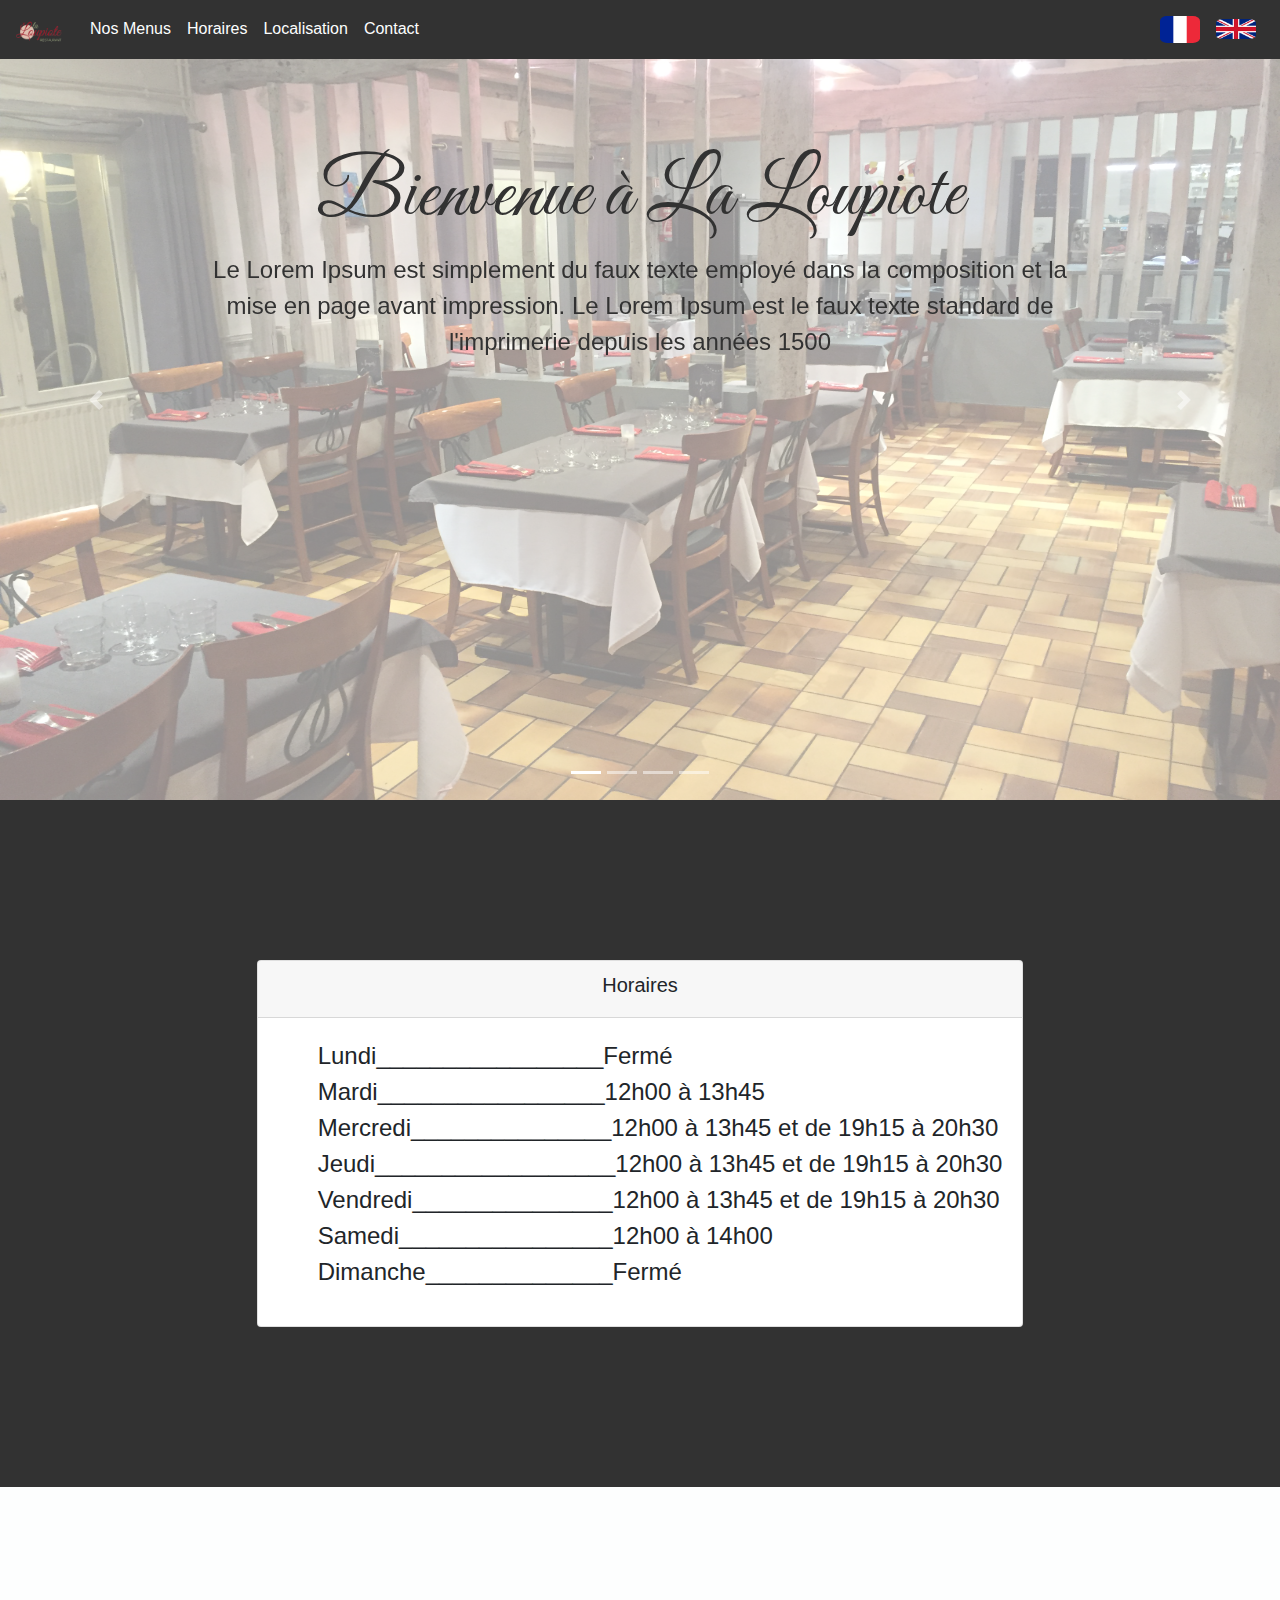
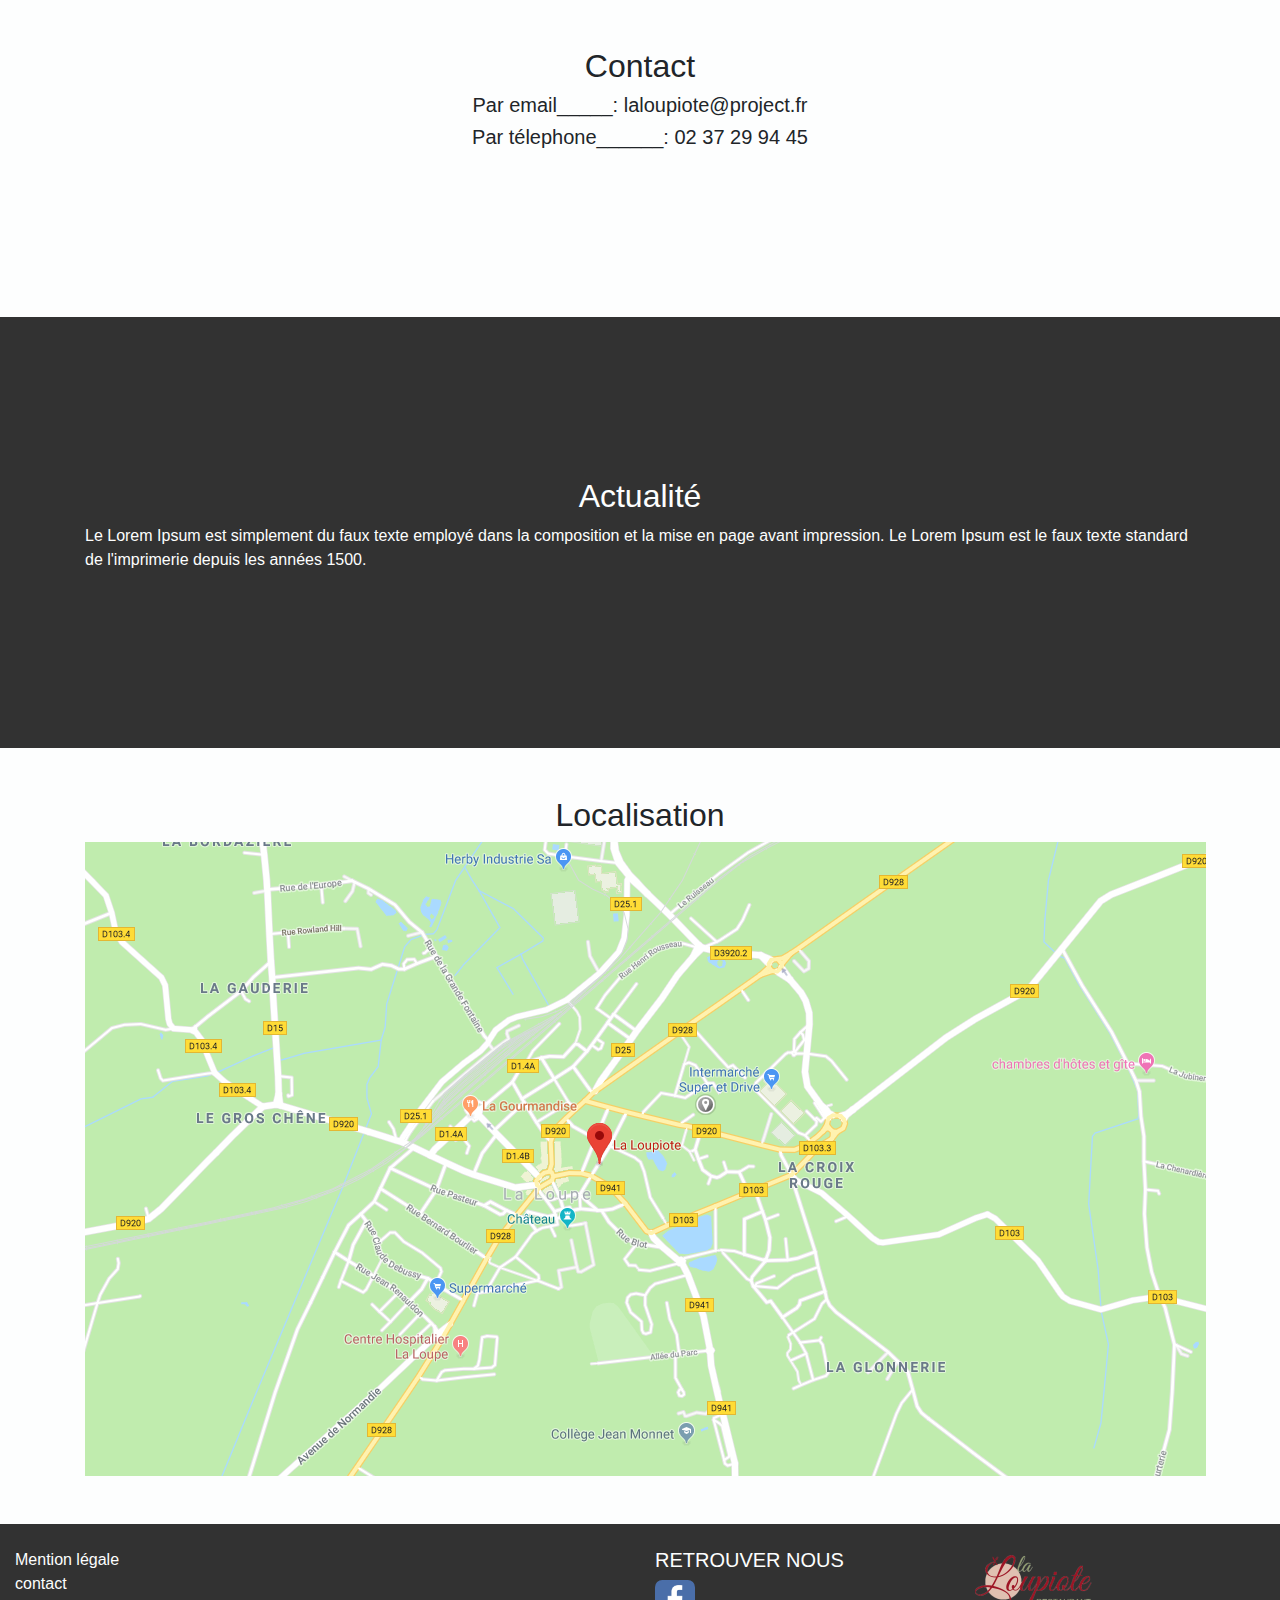
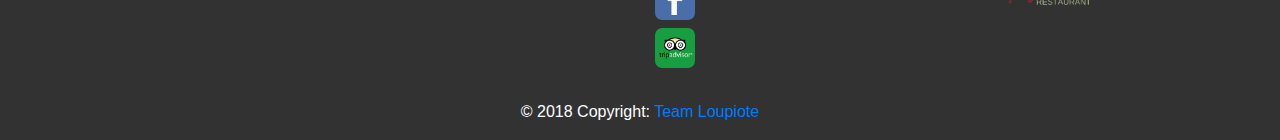
==== commit 470ffda1: "scroll-behavior update" ====
--- a/Maquette_Site/index.html
+++ b/Maquette_Site/index.html
@@ -14,7 +14,7 @@
 	<header>
 		<!-- NAVIGATION -->
 		<div>
-			<nav class="navbar navbar-expand-lg bg-dark">
+			<nav class="navbar navbar-expand-lg bg-dark fixed-top ">
 	  			<a class="navbar-brand" href="#">
 	  				<img id="logo" src="img/Laloupiote-logo-transpa.png">
 	  			</a>
@@ -31,7 +31,7 @@
 	        				</a>
 					    </li>
 					    <li class="nav-item">
-					        <a class="nav-link light-text" href="#horraire">Horaires</a>
+					        <a class="nav-link light-text" href="#horaires">Horaires</a>
 					    </li>
 					    <li class="nav-item">
 					        <a class="nav-link light-text" href="#localisation">Localisation</a>
@@ -151,7 +151,7 @@
 					<div class=" d-flex justify-content-center">
 						<div class="card">
 							<div class="card-header d-flex justify-content-center">
-						    	<h5>Horaires</h5>
+						    	<h5 id="horaires">Horaires</h5>
 						    </div>
 						  	<div class="card-body">
 					    		<ul id="horaire">
@@ -211,7 +211,7 @@
 			<div class="row">
 				<div class="col-12">
 					<div class="d-flex justify-content-center">
-						<h2>Localisation</h2>
+						<h2 id="localisation">Localisation</h2>
 					</div>
 					<img src="img/maploupiote.PNG">
 				</div>
--- a/Maquette_Site/style.css
+++ b/Maquette_Site/style.css
@@ -58,6 +58,9 @@
 /*	-------------------    \
 		GENERAL
 \	-------------------   */
+*{
+	scroll-behavior: smooth;
+}
 .section-content{
 	padding-top: 10em;
 	padding-bottom: 10Em;
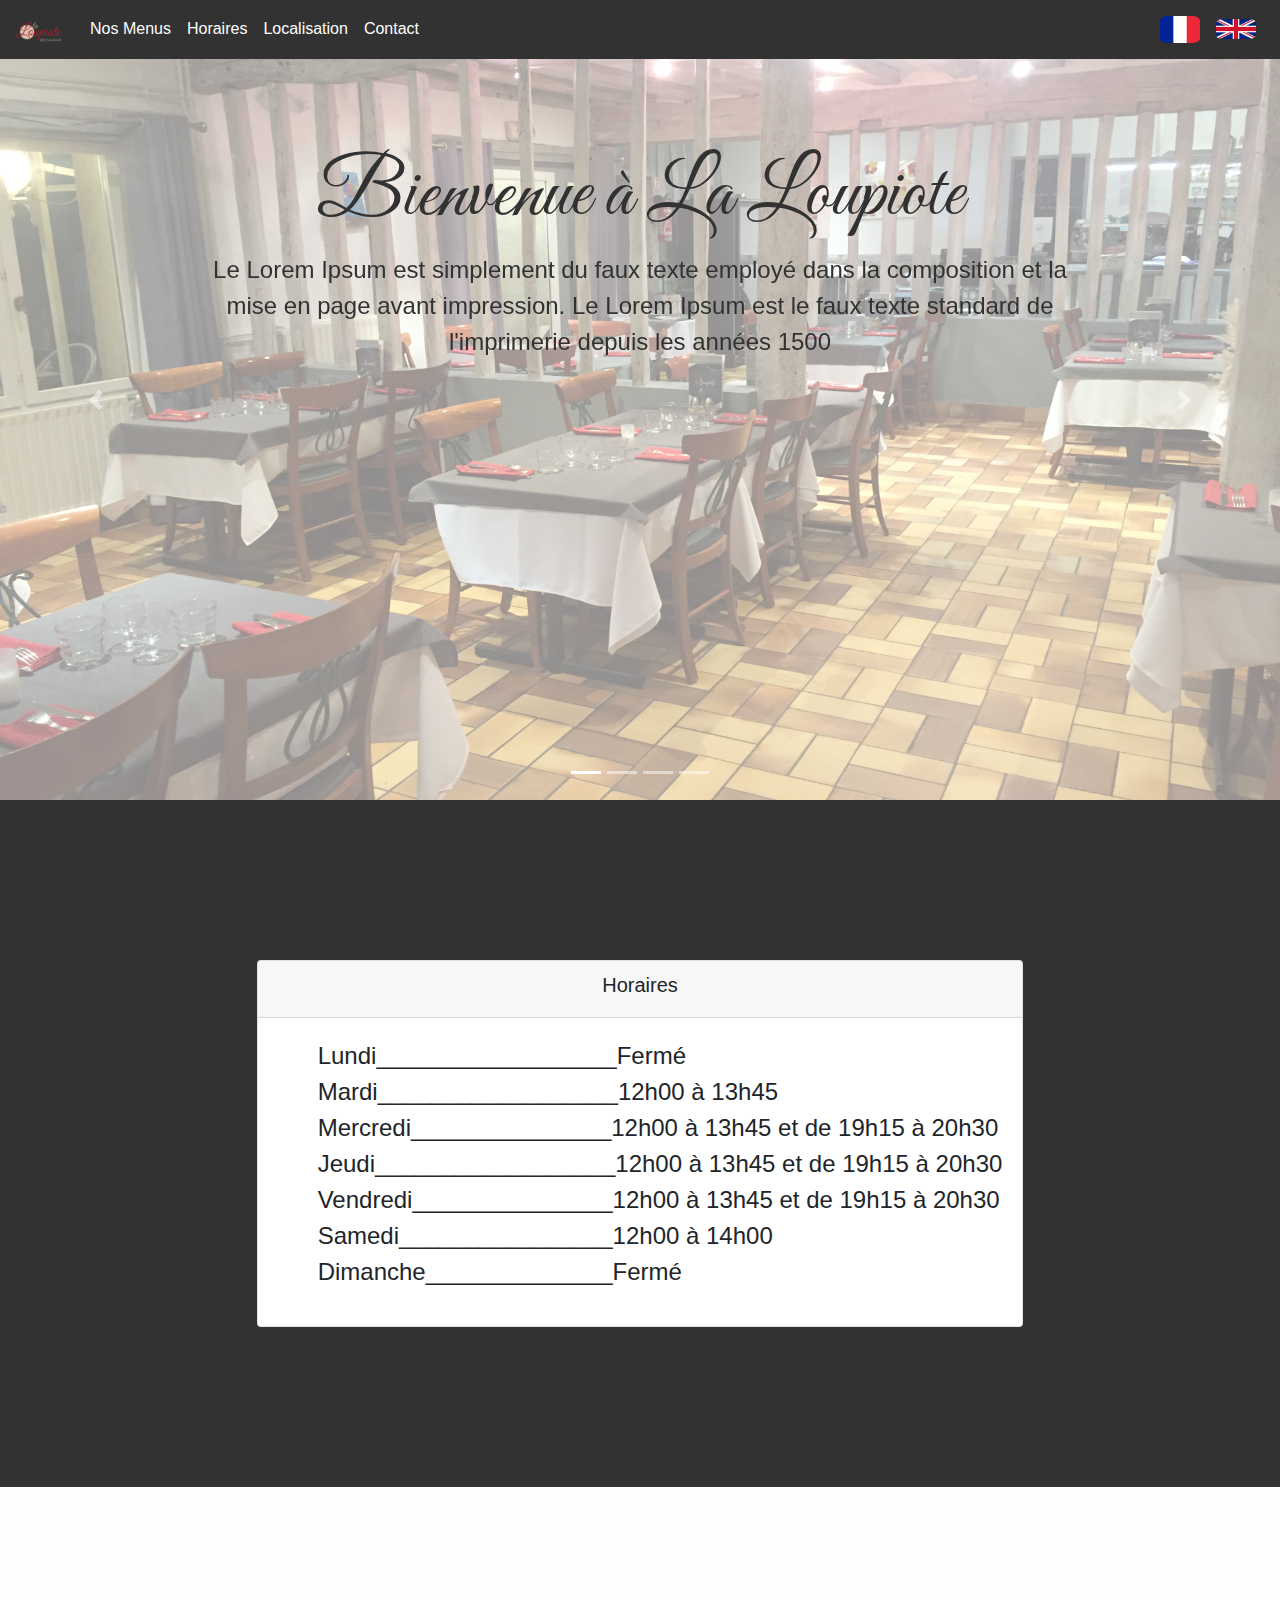
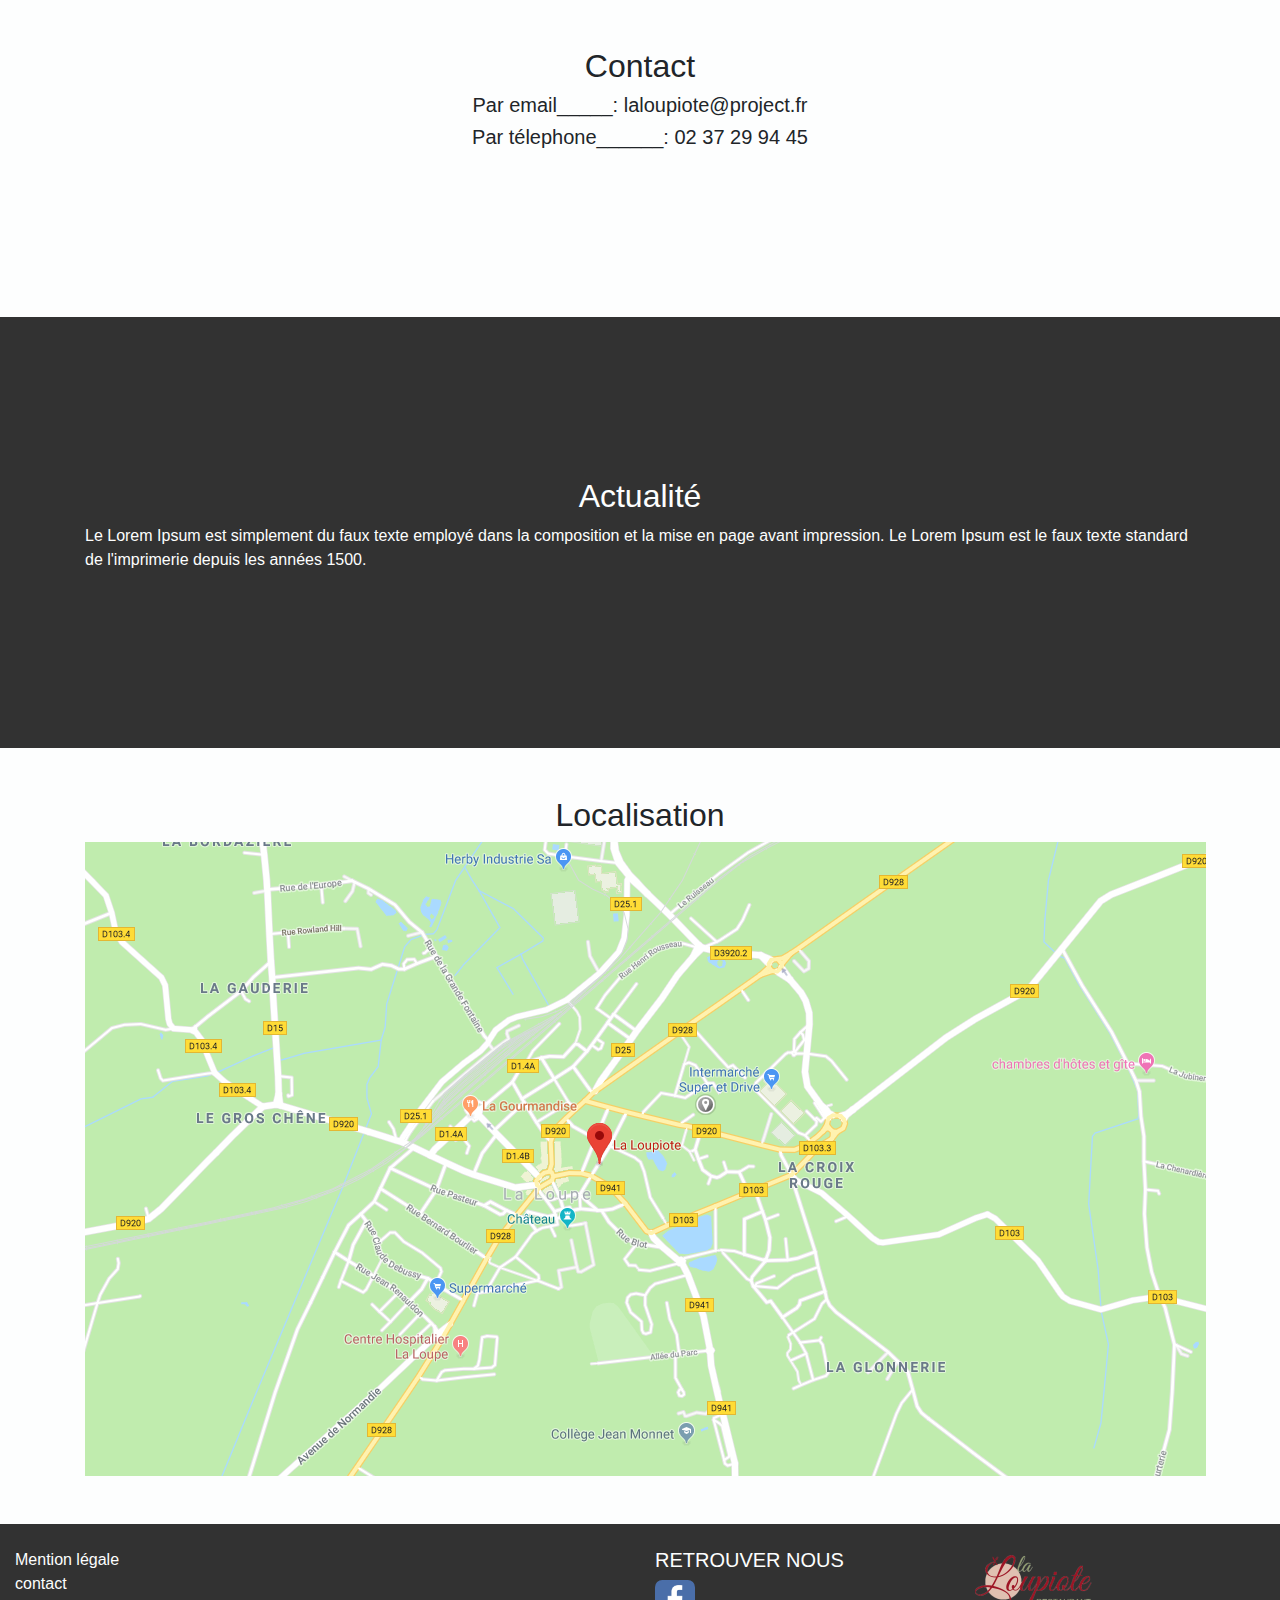
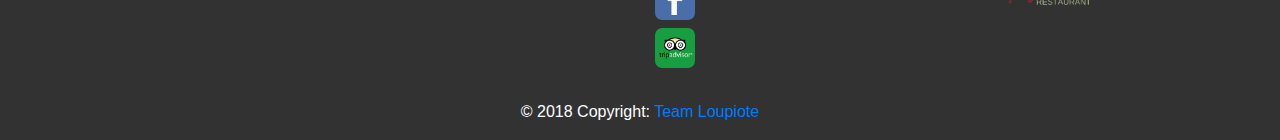
==== commit 331cedaa: "horaires updated" ====
--- a/Maquette_Site/index.html
+++ b/Maquette_Site/index.html
@@ -155,8 +155,8 @@
 						    </div>
 						  	<div class="card-body">
 					    		<ul id="horaire">
-					    			<li> Lundi_________________Fermé</li>
-					    			<li> Mardi_________________12h00 à 13h45</li>
+					    			<li> Lundi__________________Fermé</li>
+					    			<li> Mardi__________________12h00 à 13h45</li>
 					    			<li> Mercredi_______________12h00 à 13h45 et de 19h15 à 20h30</li>
 					    			<li> Jeudi__________________12h00 à 13h45 et de 19h15 à 20h30</li>
 					    			<li> Vendredi_______________12h00 à 13h45 et de 19h15 à 20h30</li>
--- a/Maquette_Site/style.css
+++ b/Maquette_Site/style.css
@@ -52,15 +52,12 @@
 	font-size: 3em;
 }
 .fa-angle-double-down:hover{
-	color: #9e1525;
+	color: #9e1525; 
 	font-size: 3em;
 }
 /*	-------------------    \
 		GENERAL
 \	-------------------   */
-*{
-	scroll-behavior: smooth;
-}
 .section-content{
 	padding-top: 10em;
 	padding-bottom: 10Em;
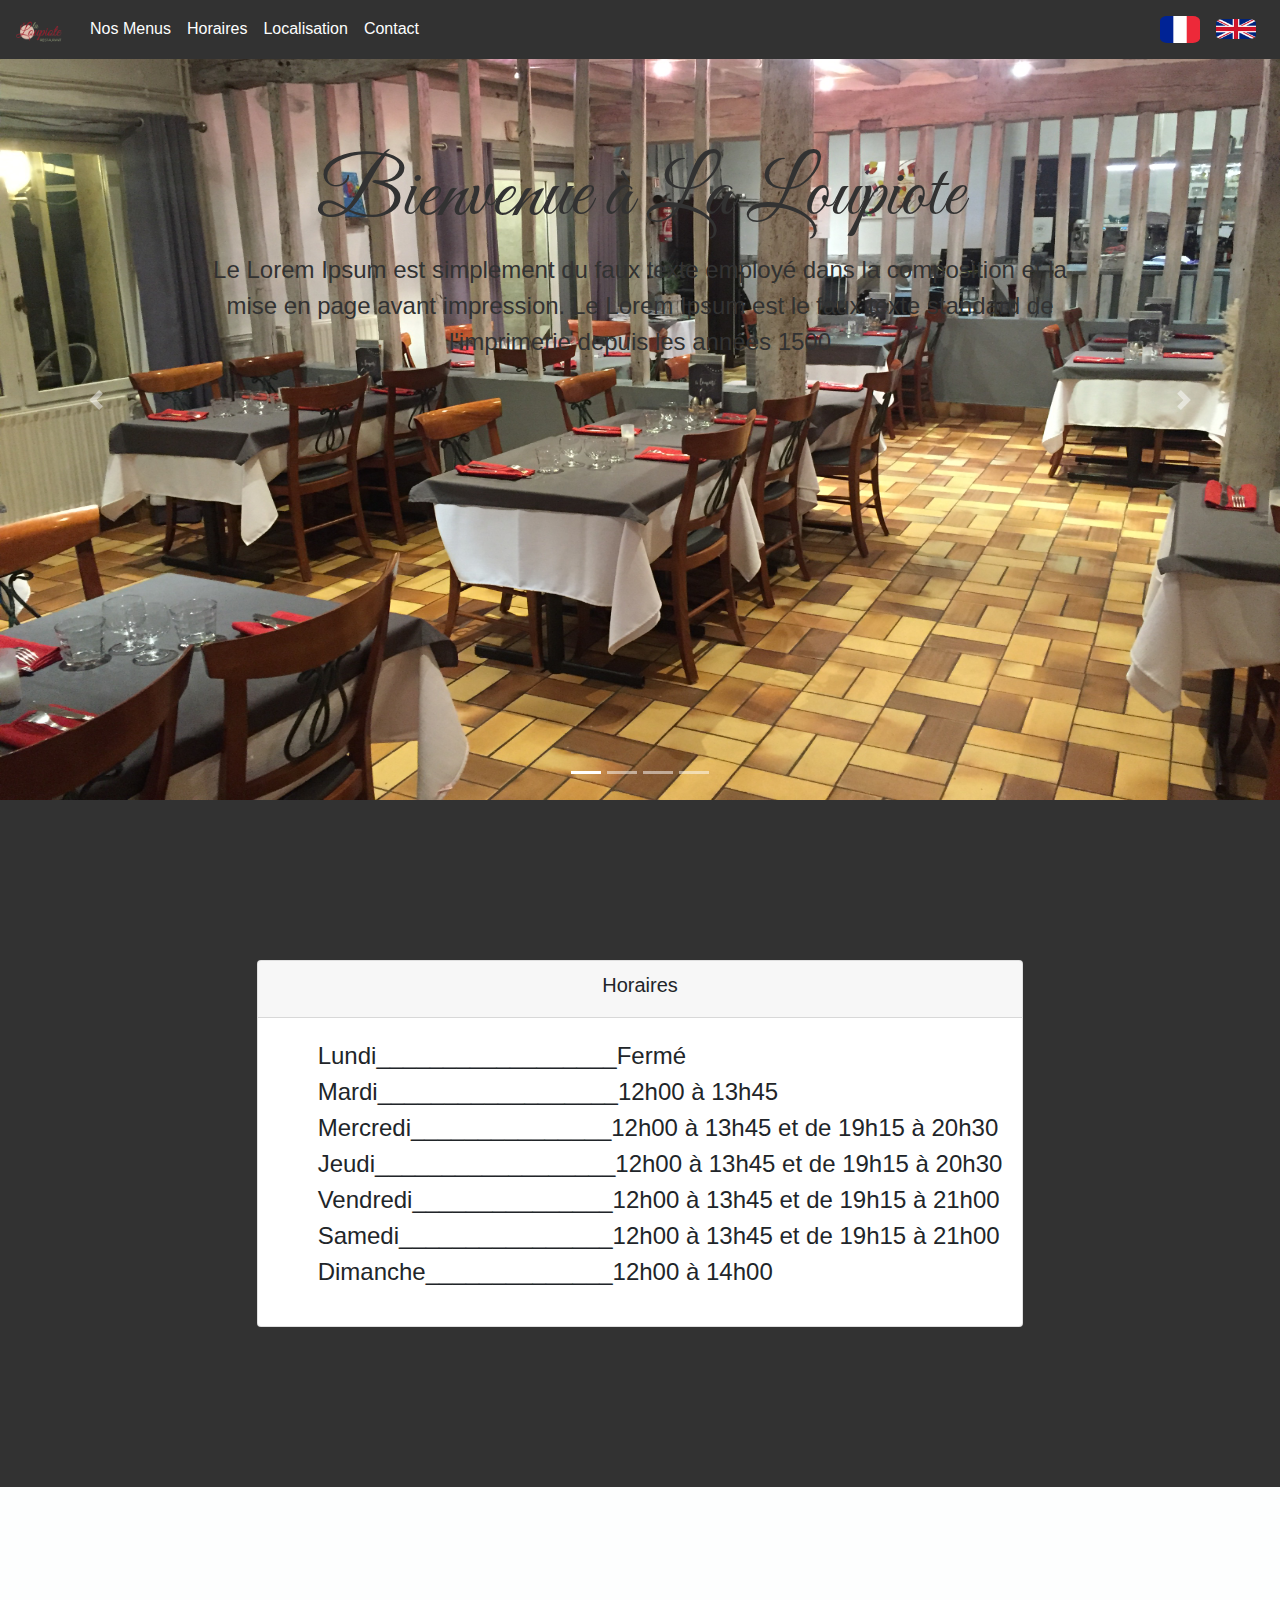
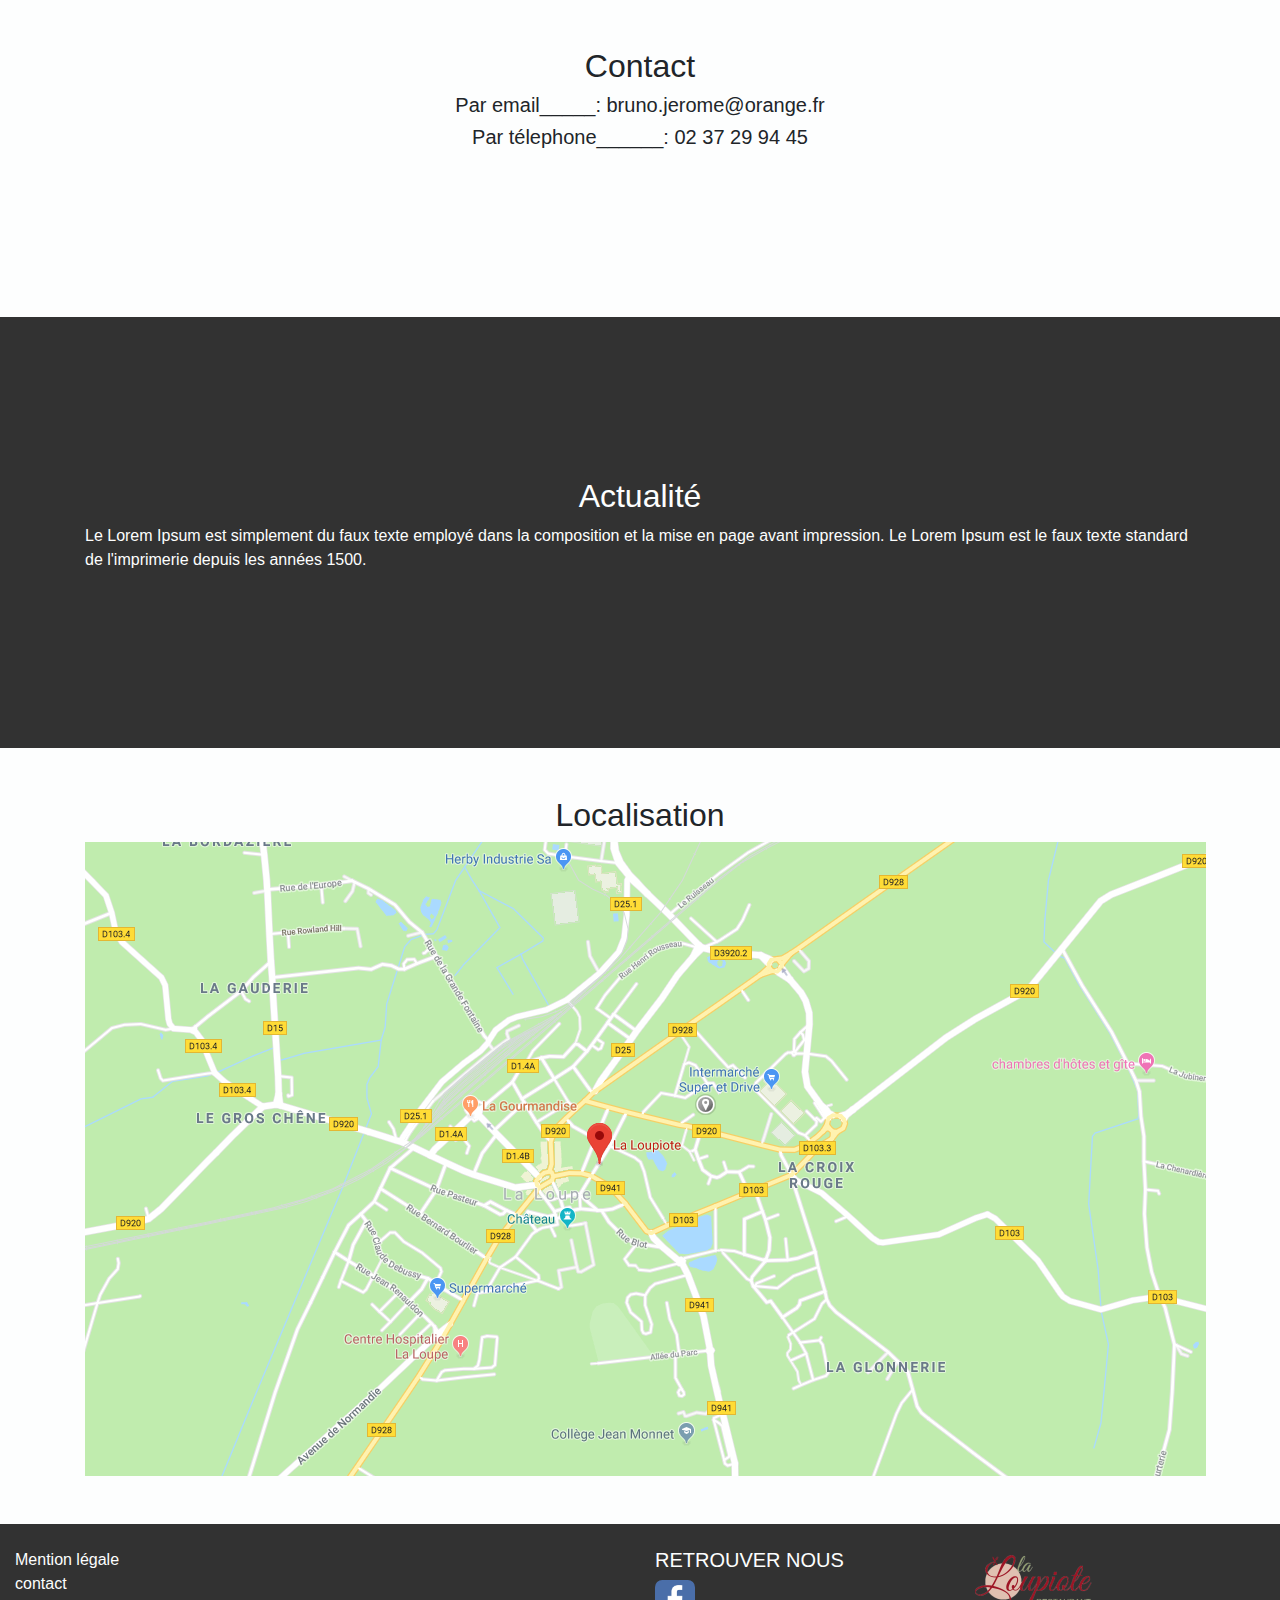
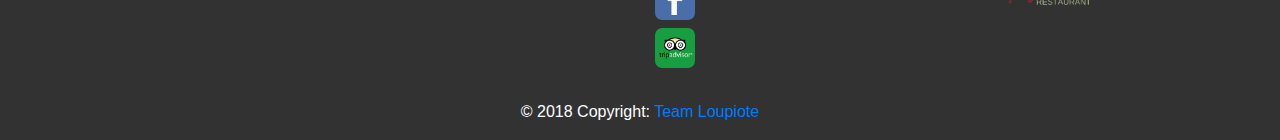
==== commit bfdde648: "update" ====
--- a/Maquette_Site/index.html
+++ b/Maquette_Site/index.html
@@ -25,7 +25,7 @@
 	    		<div class="collapse navbar-collapse" id="navbarSupportedContent">
 	    			<ul class="navbar-nav mr-auto">
 	        			<li class="nav-item">
-	        				<a class="nav-link light-text" href="html/ourmenu.html">
+	        				<a class="nav-link light-text" href="html/nosMenus.html">
 	        					Nos Menus 
 	        					<span class="sr-only">(current)</span>
 	        				</a>
@@ -159,9 +159,9 @@
 					    			<li> Mardi__________________12h00 à 13h45</li>
 					    			<li> Mercredi_______________12h00 à 13h45 et de 19h15 à 20h30</li>
 					    			<li> Jeudi__________________12h00 à 13h45 et de 19h15 à 20h30</li>
-					    			<li> Vendredi_______________12h00 à 13h45 et de 19h15 à 20h30</li>
-					    			<li> Samedi________________12h00 à 14h00</li>
-					    			<li> Dimanche______________Fermé</li>
+					    			<li> Vendredi_______________12h00 à 13h45 et de 19h15 à 21h00</li>
+					    			<li> Samedi________________12h00 à 13h45 et de 19h15 à 21h00</li>
+					    			<li> Dimanche______________12h00 à 14h00</li>
 					    		</ul>
 					        </div>
 						</div>
@@ -180,7 +180,7 @@
 						<h2 id="info-contact">Contact</h2>
 					</div>
 					<div class="d-flex justify-content-center paraph-text">
-						<h5>Par email_____: laloupiote@project.fr</h5>
+						<h5>Par email_____: bruno.jerome@orange.fr</h5>
 					</div>
 					<div class="d-flex justify-content-center paraph-text">
 						<h5>Par télephone______:  02 37 29 94 45</h5>
--- a/Maquette_Site/style.css
+++ b/Maquette_Site/style.css
@@ -1,6 +1,16 @@
 /*	-------------------    \
 		COLOR THEME
 \	-------------------   */
+.bg-loupiote{
+
+	background-position: center;
+	background: linear-gradient(90deg, rgba(228,228,244,0.4) 0%, rgba(228,228,244,0.4) 35%, rgba(228,228,244,0.4) 100%),
+	url("img/04llp.JPG");
+    background-repeat: no-repeat;
+    background-size: cover;
+    margin:0;
+}
+
 .bg-light{
 	background-color:#FDFEFE !important;
 }
@@ -35,7 +45,7 @@
 
 .carousel-item img{
 	height: 50em;
-	opacity: 0.45;
+/*	opacity: 0.75;*/
 }
 
 .carousel-caption{
@@ -58,6 +68,9 @@
 /*	-------------------    \
 		GENERAL
 \	-------------------   */
+*{
+	scroll-behavior: smooth;
+}
 .section-content{
 	padding-top: 10em;
 	padding-bottom: 10Em;
@@ -72,4 +85,36 @@
 }
 #logo-footer{
 	width: 8em;
-}+}
+
+/*--------\
+	btn
+\--------*/
+
+.btn {
+  display: inline-block;
+  background: transparent;
+  text-transform: uppercase;
+  font-weight: 500;
+  font-style: normal;
+  font-size: 0.625rem;
+  letter-spacing: 0.3em;
+  color: #fff;
+  border-radius: 0;
+  padding: 18px 80px 20px;
+  transition: all 0.7s ease-out !important;
+  background: linear-gradient(270deg, rgba(223,190,106,0.8), rgba(146,111,52,0.8), rgba(34,34,34,0), rgba(34,34,34,0));
+  background-position: 1% 50%;
+  background-size: 300% 300%;
+  text-decoration: none;
+  margin: 0.625rem;
+  border: none;
+  border: 1px solid rgba(223,190,106,0.3);
+}
+
+.btn:hover {
+	/**/
+  color: #000 !important;
+  border: 1px solid rgba(223,190,106,0);
+  background-position: 99% 50%;
+}
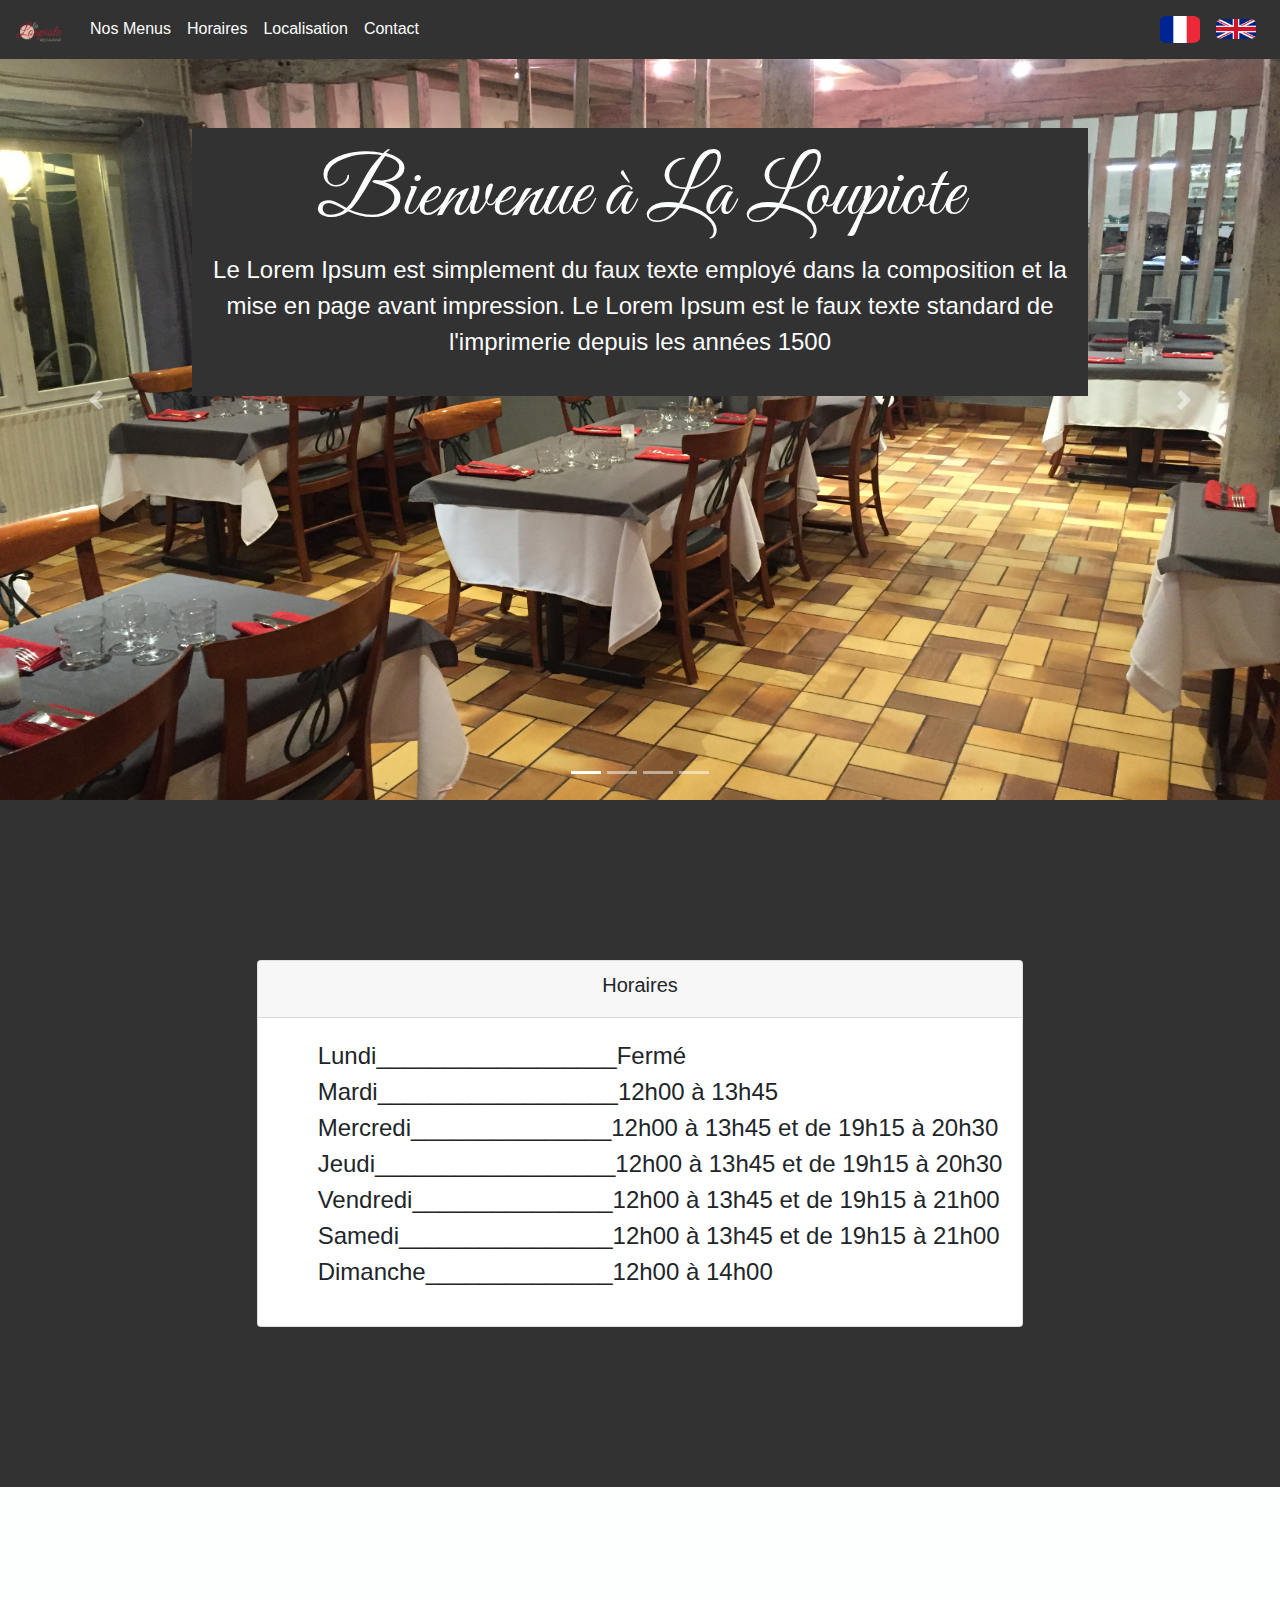
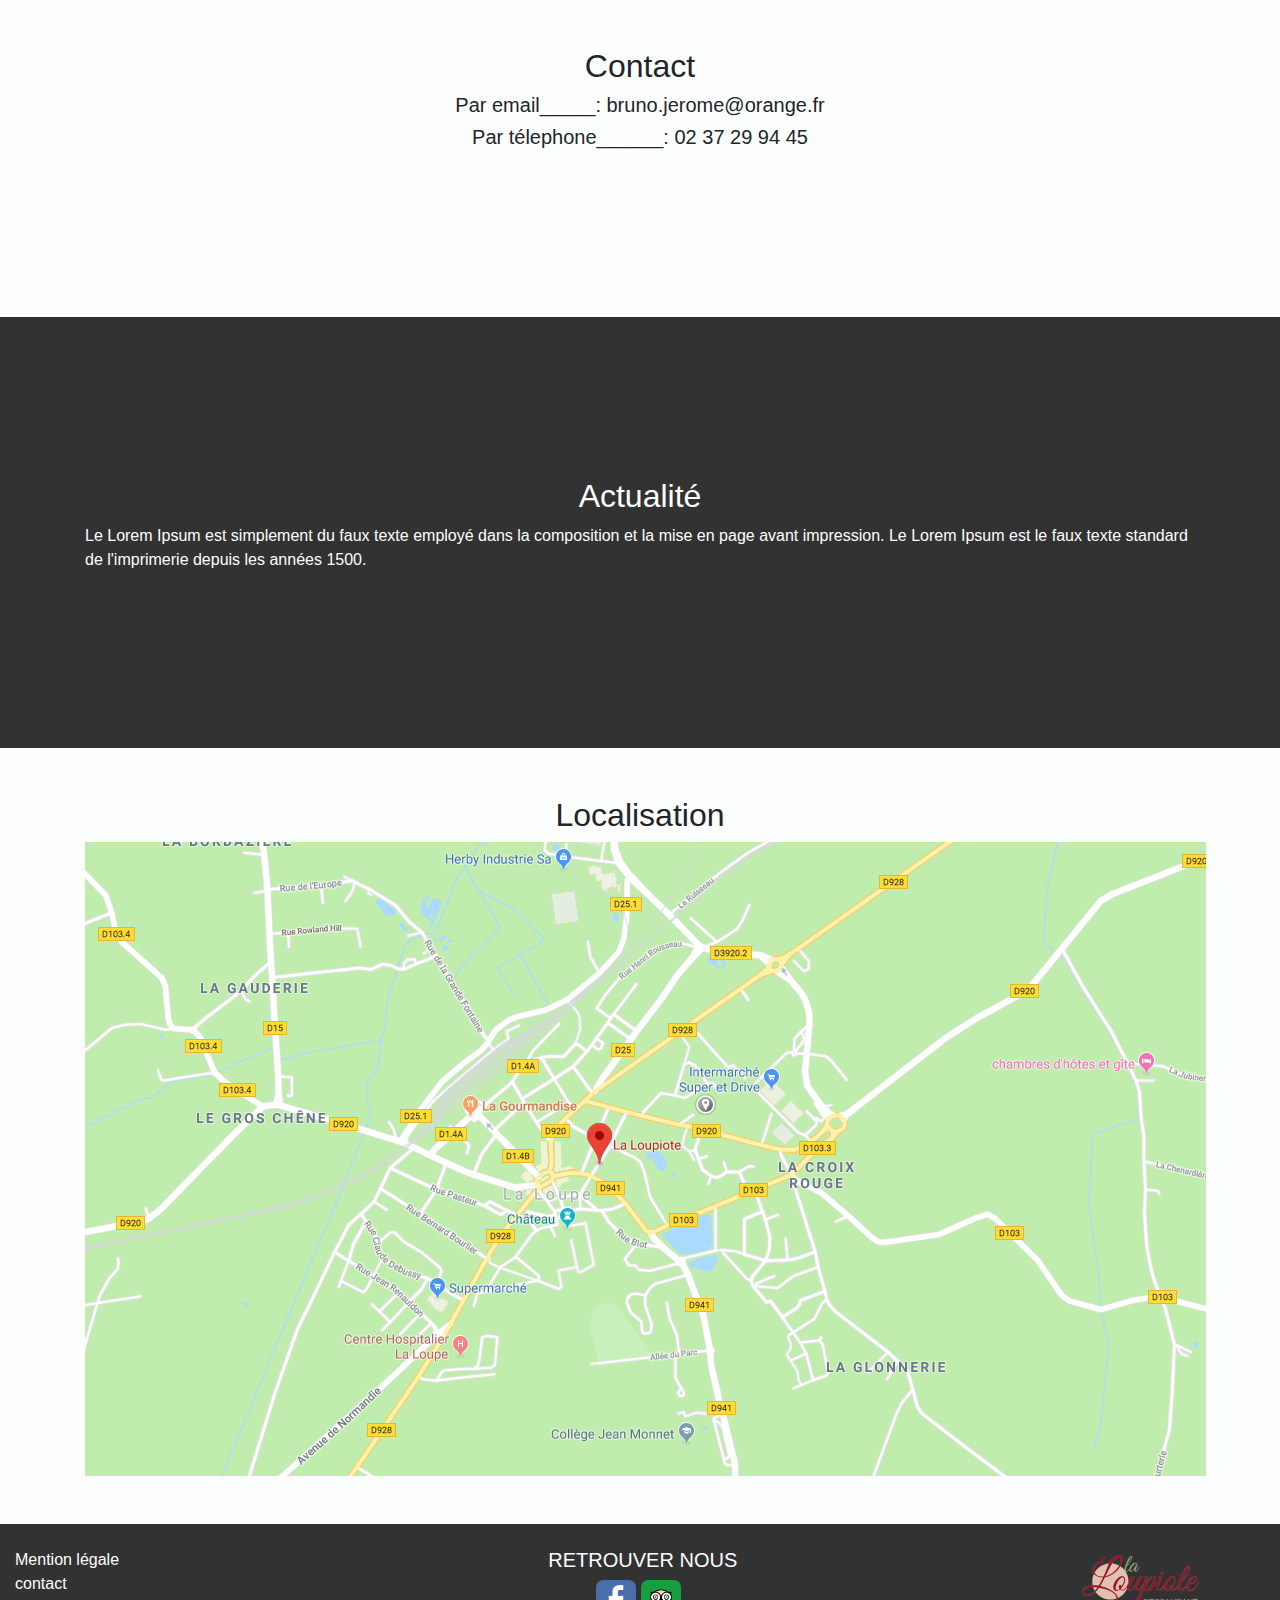
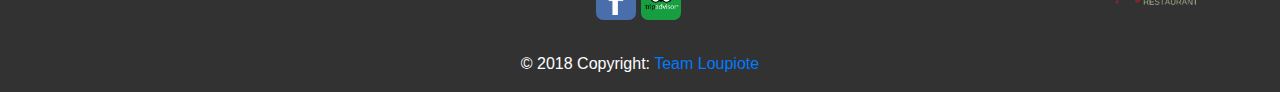
==== commit dc8386cd: "opacity deleted" ====
--- a/Maquette_Site/index.html
+++ b/Maquette_Site/index.html
@@ -67,7 +67,7 @@
   			<div class="carousel-inner">
     			<div class="carousel-item active">
         			<img class="d-block w-100" src="img/01llp.JPG" alt="First slide">
-        			<div class="carousel-caption d-none d-md-block">
+        			<div class="carousel-caption d-none d-md-block light-text bg-dark">
     					<h1 class="laloupiote-title"> 
     						Bienvenue à La Loupiote
     					</h1>
@@ -226,7 +226,7 @@
     	<!-- Grid row -->
     		<div class="row">
     		<!-- Grid column -->
-        		<div class="col-md-6 mt-md-0 mt-3">
+        		<div class="col-12 col-lg-5 col-xl-5 mt-md-0 mt-3">
           		<!-- Content -->
           		<!-- <h5 class="text-uppercase">PAGE</h5> -->
           		<ul class="list-unstyled">
@@ -241,17 +241,18 @@
 
         	<hr class="clearfix w-100 d-md-none pb-3">	
         <!-- Grid column -->
-        	<div class="col-md-3 mb-md-0 mb-3">
+        	<div class=" col-12 col-lg-4 col-xl-4 mb-md-0 mb-3">
 	        <!-- Links -->
+
 	            <h5 class="text-uppercase">Retrouver nous</h5>
 				<ul class="list-unstyled">
-                	<li class=" mb-2">
+                	<li class=" mb-2 ml-5">
+
                 		<a href="https://www.facebook.com/laloupiote28/?ref=br_rs"
                 			class="network" target="_blank">
                 			<img id="fb-network" src="img/fb.png">
                 		</a>
-              		</li>
-              		<li>
+
                 		<a href="https://www.tripadvisor.fr/Restaurant_Review-g1079449-d1331982-Reviews-A_la_Loupiote-La_Loupe_Eure_et_Loir_Centre_Val_de_Loire.html" class="network" target="_blank">
                 			<img id="tp-network" src="img/tpa.jpg">
                 		</a>
@@ -260,7 +261,7 @@
           </div>
 
         <!--  Grid column  -->
-       		<div class="col-md-3 mb-md-0 mb-3">
+       		<div class="col-12 col-lg-2 col-xl-2 mb-lg-0 ml-lg-auto mb-3">
 			
             	<!-- <h5 class="text-uppercase">Links</h5> -->
 
--- a/Maquette_Site/style.css
+++ b/Maquette_Site/style.css
@@ -50,7 +50,7 @@
 
 .carousel-caption{
 	margin-bottom:30%;
-	color: #323232;
+
 }
 
 .laloupiote-title{
